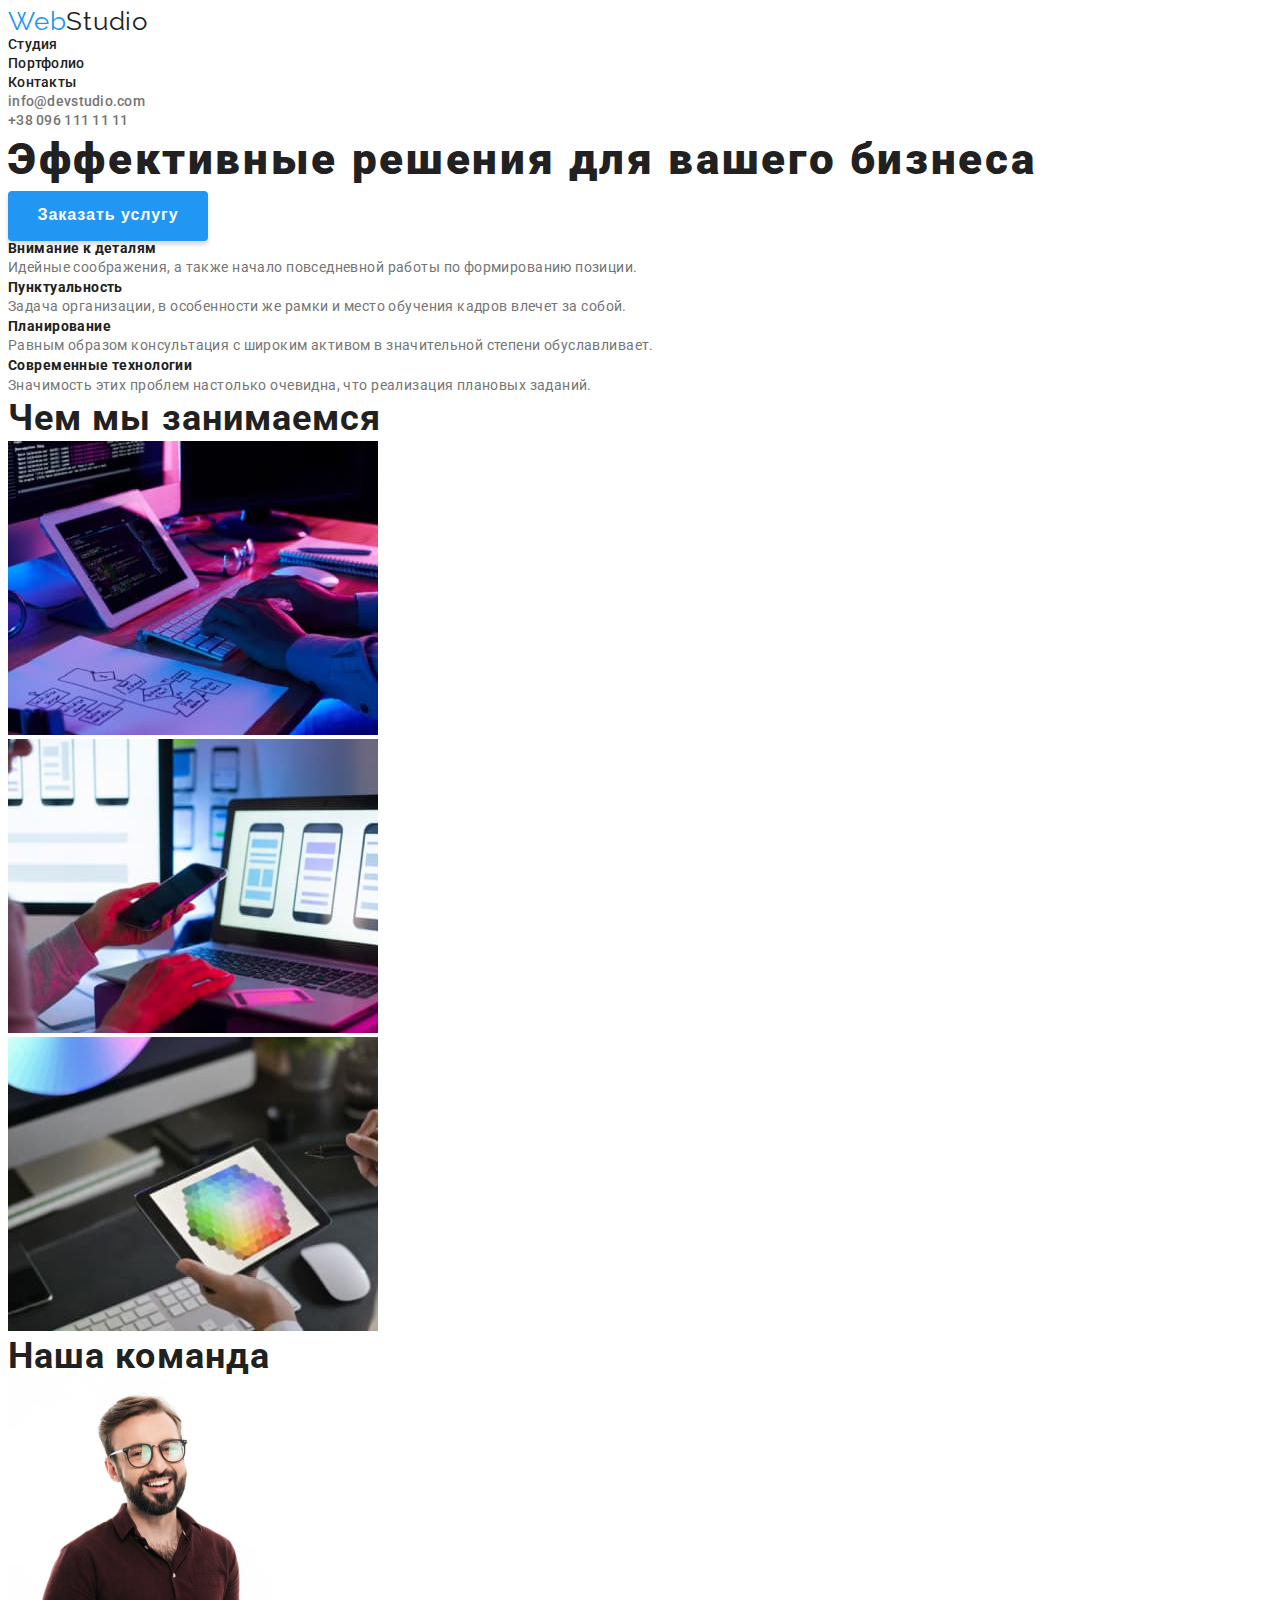
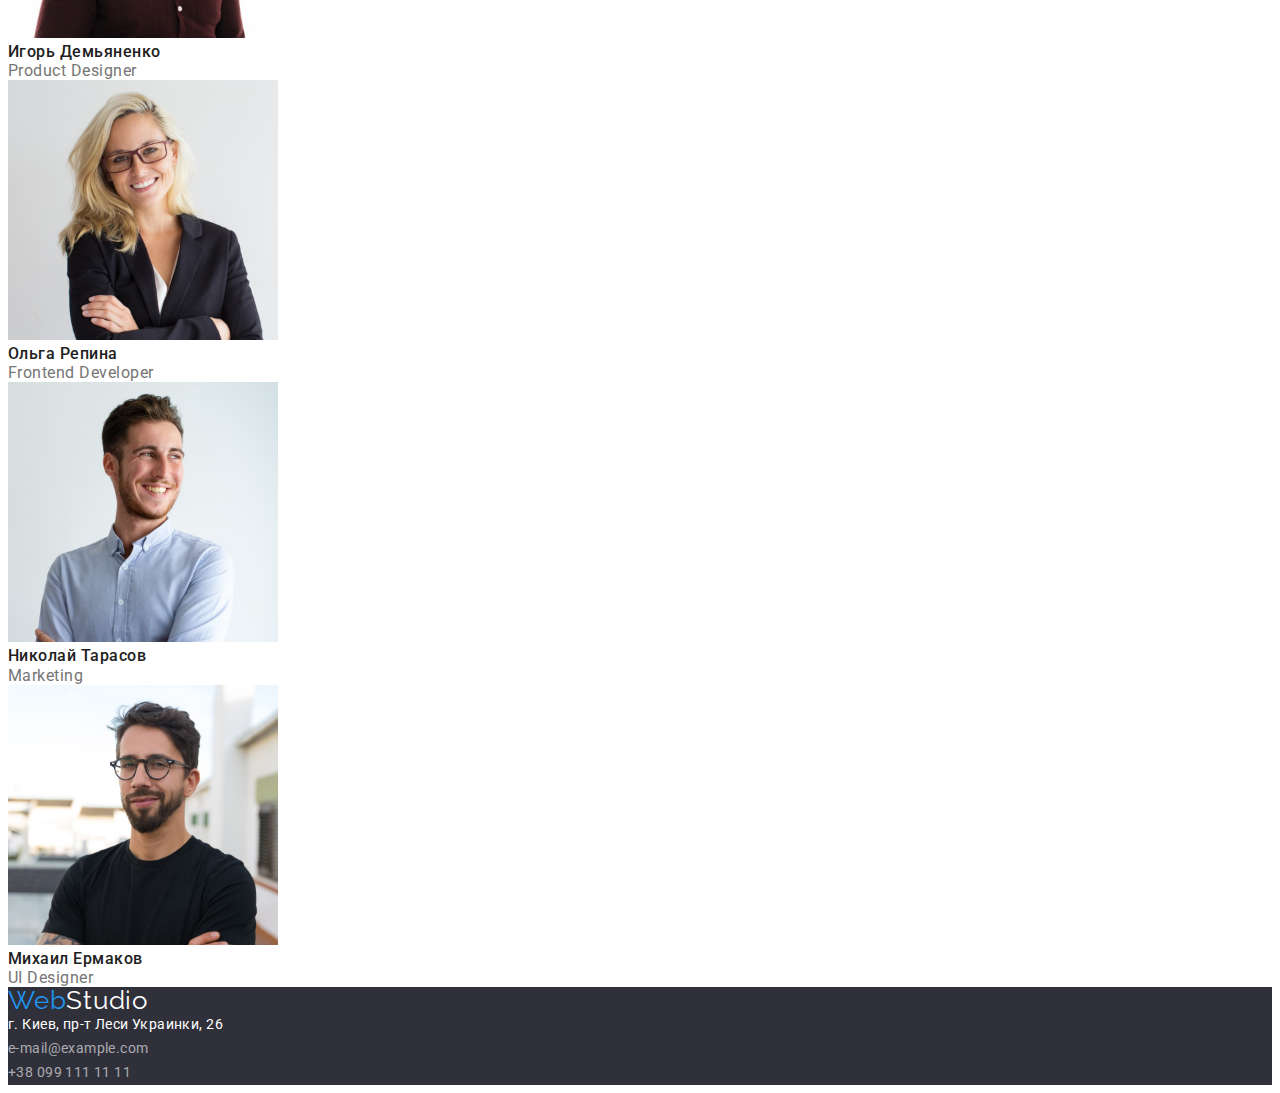
==== index.html @ 3f36c755 "Добавил файлы проекта" ====
<!DOCTYPE html>
<html lang="en">
<head>
    <meta charset="UTF-8">
    <meta http-equiv="X-UA-Compatible" content="IE=edge">
    <meta name="viewport" content="width=device-width, initial-scale=1.0">
    <title>Студия</title>
    <link rel="preconnect" href="https://fonts.googleapis.com">
    <link rel="preconnect" href="https://fonts.gstatic.com" crossorigin>
    <link href="https://fonts.googleapis.com/css2?family=Raleway:wght@700&family=Roboto:wght@400;500;700;900&display=swap"
        rel="stylesheet">
    <link rel="stylesheet" href="./css/styles.css">
</head>
<body>
    <!-- header -->
    <header class="page-header">
        <a href=""class="logo"><span>Web</span>Studio</a>
        <nav>
            <ul class="site-nav">
                <li><a href="./index.html">Студия</a></li>
                <li><a href="./portfolio.html">Портфолио</a></li>
                <li><a href="">Контакты</a></li>
            </ul>
        </nav>
        <ul class="contact">
            <li><a href="mailto:info@devstudio.com">info@devstudio.com</a></li>
            <li><a href="tel:+380961111111">+38 096 111 11 11</a></li>
        </ul>
    </header>
    <!-- main -->
    <main>
    <!-- hero -->
        <section class="hero">
            <h1 class="hero-title">Эффективные решения для вашего бизнеса</h1>
            <button type="button" class="button">Заказать услугу</button>
        </section>
        <!-- experience -->
        <section class="experience">
           <ul class="experience-list">
                <li>
                    <h2 class="experience-title">Внимание к деталям</h2>
                    <p class="experience-text">Идейные соображения, а также начало повседневной работы по формированию позиции.</p>
                </li>
                <li>
                    <h2 class="experience-title">Пунктуальность</h2>
                    <p class="experience-text">Задача организации, в особенности же рамки и место обучения кадров влечет за собой.</p>
                </li>
                <li>
                    <h2 class="experience-title">Планирование</h2>
                    <p class="experience-text">Равным образом консультация с широким активом в значительной степени обуславливает.</p>
                </li>
                <li>
                    <h2 class="experience-title">Современные технологии</h2>
                    <p class="experience-text">Значимость этих проблем настолько очевидна, что реализация плановых заданий.</p>
                </li>
            </ul>
        </section>
        <section class="activity">                
            <h2 class="activity-title">Чем мы занимаемся</h2>
            <ul class="activity-list">
                <li>
                    <img src="./images/box-1.jpg" alt="Разработчик набирает код" width="370">
                </li>
                <li>
                    <img src="./images/box-2.jpg" alt="Дизайнер выбирает внешний вид страницы" width="370">
                </li>
                <li>
                    <img src="./images/box-3.jpg" alt="Дизайнер выбирает подходящий цвет" width="370">
                </li>
            </ul>
        </section>
        <!-- our team -->
        <section class="team">
            <h2 class="team-header">Наша команда</h2>
            <ul class="team-list">
                <li>
                    <img src="./images/igor-demyanenko.jpg" alt="Член команды Игорь Демьяненко" width="270">
                    <h3 class="employee">Игорь Демьяненко</h3>
                    <p class="speciality">Product Designer</p>
                </li>
                <li>
                    <img src="./images/olga-repina.jpg" alt="Член команды Ольга Репина" width="270">
                    <h3 class="employee">Ольга Репина</h3>
                    <p class="speciality">Frontend Developer</p>
                </li>
                <li>
                    <img src="./images/nikolay-tarasov.jpg" alt="Член команды Николай Тарасов" width="270">
                    <h3 class="employee">Николай Тарасов</h3>
                    <p class="speciality">Marketing</p>
                </li>
                <li>
                    <img src="./images/mihail-ermakov.jpg" alt="Член команды Михаил Ермаков" width="270">
                    <h3 class="employee">Михаил Ермаков</h3>
                    <p class="speciality">UI Designer</p>
                </li>
            </ul>
        </section>
    </main>
    <!-- footer -->
    <footer class="page-footer">
        <a href=""class="footer-logo"><span>Web</span>Studio</a>
        <address>
            <ul class="contact-list">
                <li><a href="" class="address-item">г. Киев, пр-т Леси Украинки, 26</a></li>
                <li><a href="mailto:" class="email-item">e-mail@example.com</a></li>
                <li><a href="tel:+380991111111" class="tel-item">+38 099 111 11 11</a></li>
            </ul>
        </address>
    </footer>


    
</body>
</html>
---- css/styles.css ----
:root {
  --page-bg-color: #ffffff;
  --img-bg-color: #eeeeee;
  --footer-color: #2f303a;
  --color-of-headers: #212121;
  --text-color: #757575;
  --accent-color: #2196f3;
  --logo-color: #2196f3;
  --card-shadow: 0px 2px 1px -1px rgba(0, 0, 0, 0.2), 0px 1px 1px 0px rgba(0, 0, 0, 0.14),
    0px 1px 3px 0px rgba(0, 0, 0, 0.12);
}

body {
  font-family: 'Roboto', 'Raleway', sans-serif;
  color: var(--color-of-headers);
  background-color: var(--page-bg-color);
}

/* logo */
.logo,
.footer-logo {
  font-family: 'Raleway', sans-serif;
  font-size: 26px;
  line-height: 1.2;
  line-height: 100%;
  letter-spacing: 0.03em;
  color: var(--color-of-headers);
  text-decoration: none;
}

span {
  color: var(--logo-color);
}

/* navigation */
.site-nav,
.contact,
.experience-list,
.activity-list,
.team-list,
.contact-list,
.buttons-list,
.works-list,
.filter-list {
  list-style: none;
  margin: 0;
  padding: 0;
}

.site-nav a {
  color: var(--color-of-headers);
}

.site-nav a,
.contact a {
  font-style: Medium;
  font-weight: 500;
  font-size: 14px;
  line-height: 1.1;
  line-height: 100%;
  letter-spacing: 0.02em;
  text-decoration: none;
}

/* contact */
.contact a {
  color: var(--text-color);
}

/* hero */
.hero-title {
  font-weight: 900;
  font-size: 44px;
  line-height: 1.4;
  letter-spacing: 0.06em;
  margin: 0;
}

.button {
  font-weight: bold;
  font-size: 16px;
  line-height: 1.9;
  letter-spacing: 0.06em;
  color: #ffffff;
  width: 200px;
  height: 50px;
  left: 700px;
  top: 430px;
  background: #2196f3;
  box-shadow: 0px 4px 4px rgba(0, 0, 0, 0.15);
  border-radius: 4px;
  border: none;
  cursor: pointer;
}

/* experience */
.experience-title {
  font-weight: bold;
  font-size: 14px;
  line-height: 1.1;
  letter-spacing: 0.03em;
  color: var(--color-of-headers);
  margin: 0;
}

.experience-text {
  font-size: 14px;
  line-height: 1.7;
  letter-spacing: 0.03em;
  color: var(--text-color);
  margin: 0;
}

/* activity */
.activity-title,
.team-header {
  font-weight: bold;
  font-size: 36px;
  line-height: 1.2;
  letter-spacing: 0.03em;
  color: var(--color-of-headers);
  margin: 0;
}

/* our team */
.employee,
.speciality {
  font-size: 16px;
  line-height: 1.2;
  letter-spacing: 0.03em;
  margin: 0;
}

.employee {
  font-weight: 500;
  color: var(--color-of-headers);
}

.speciality {
  color: var(--text-color);
}

/* footer */
.page-footer {
  background-color: var(--footer-color);
}

.footer-logo {
  color: #ffffff;
}

.contact-list a {
  font-size: 14px;
  line-height: 1.7;
  letter-spacing: 0.03em;
  text-decoration: none;
}

.logo:hover,
.logo:focus,
.logo:active,
.footer-logo:focus,
.footer-logo:hover,
.footer-logo:active,
.site-nav a:hover,
.site-nav a:focus,
.site-nav a:active,
.contact a:hover,
.contact a:focus,
.contact :active,
.contact-list a:hover,
.contact-list a:focus,
.contact-list:active {
  color: var(--accent-color);
}

.address-item {
  color: #ffffff;
}

.address-item,
.email-item,
.tel-item {
  font-style: initial;
}

.email-item,
.tel-item {
  color: rgba(255, 255, 255, 0.6);
}

.completed-work {
  visibility: hidden;
  margin: 0;
}

.works-title {
  font-weight: bold;
  font-size: 18px;
  line-height: 2;
  letter-spacing: 0.06em;
  margin: 0;
  color: var(--color-of-headers);
}

.text {
  font-size: 16px;
  line-height: 1.9;
  letter-spacing: 0.03em;
  margin: 0;
  color: var(--text-color);
}

.filter {
  font-weight: 500;
  font-size: 16px;
  line-height: 1.6;
  letter-spacing: 0.03em;
  color: var(--color-of-headers);
  background: #f5f4fa;
  border: none;
  width: 130px;
  height: 38px;
  left: 865px;
  top: 174px;
  border-radius: 4px;
  margin-bottom: 10px;
  box-shadow: none;
  cursor: pointer;
}

.filter:hover,
.filter:focus,
.filter:active {
  color: #ffffff;
  background-color: var(--accent-color);
}
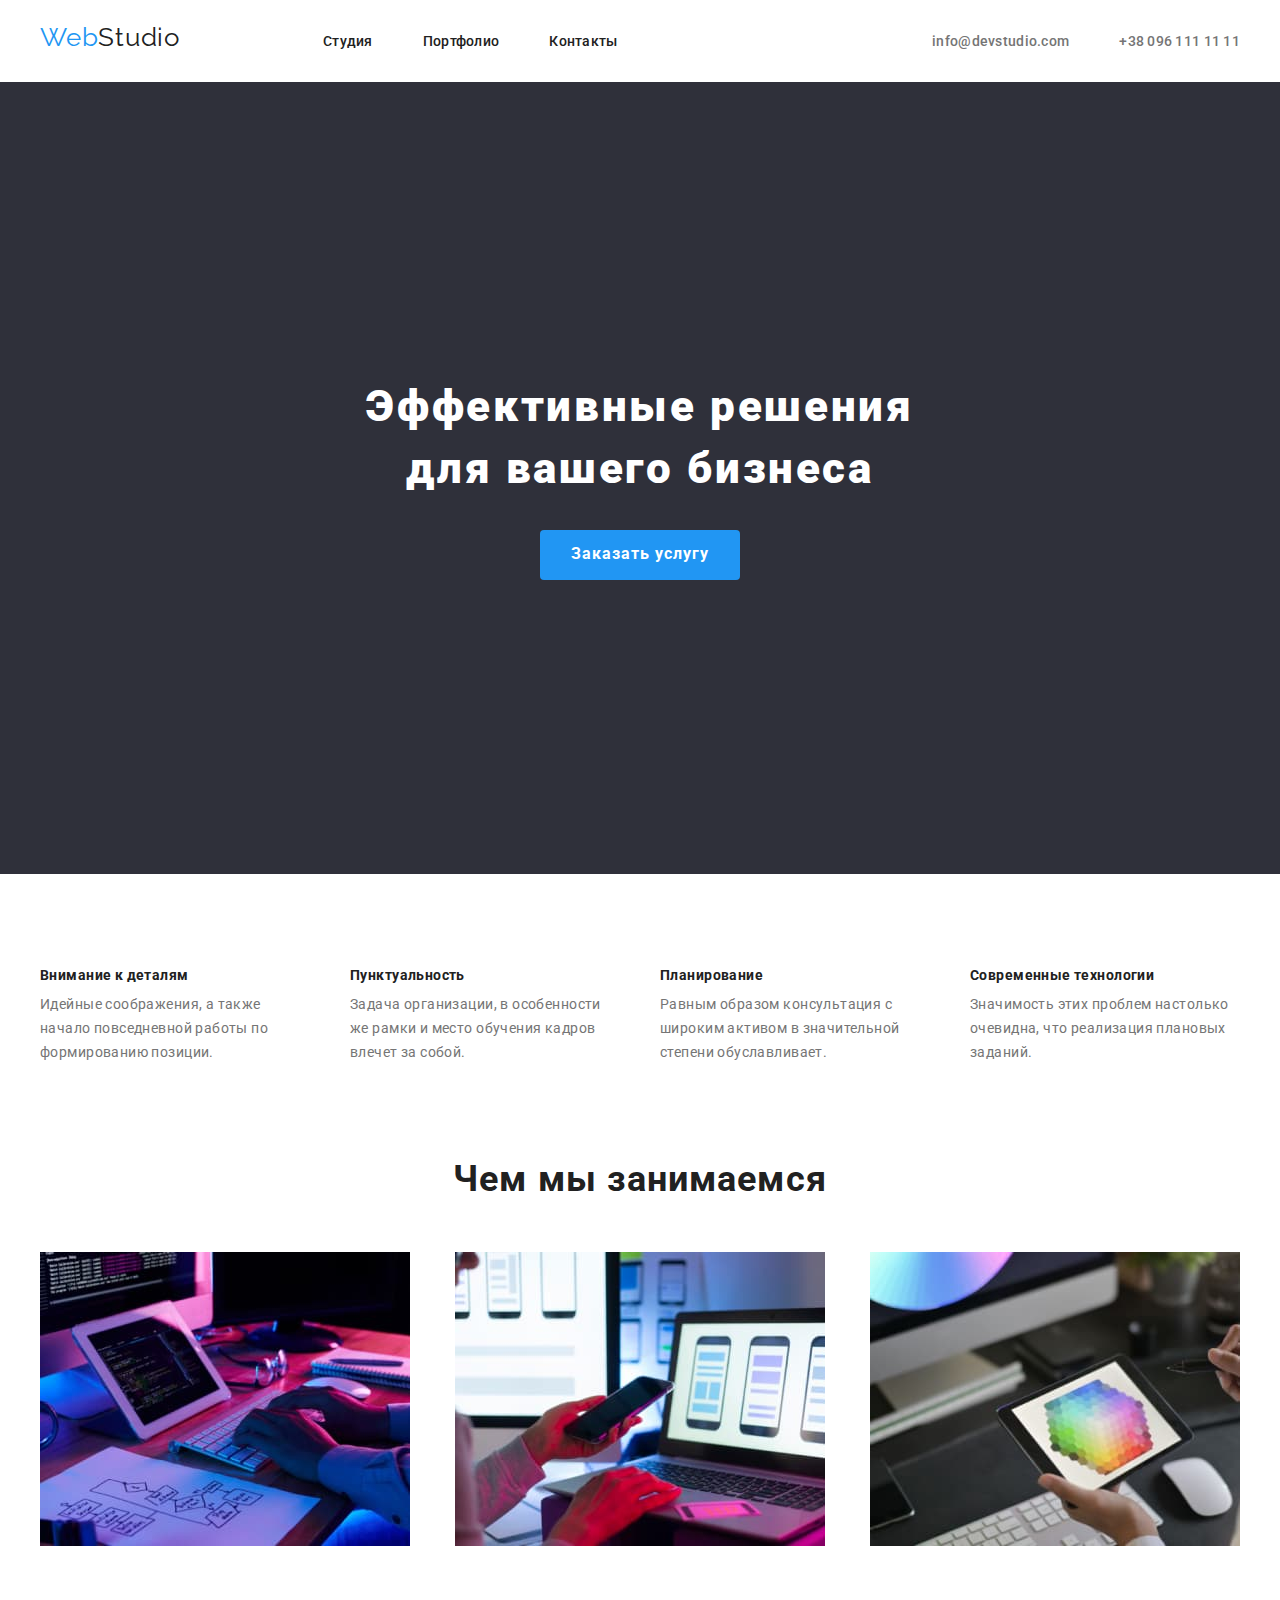
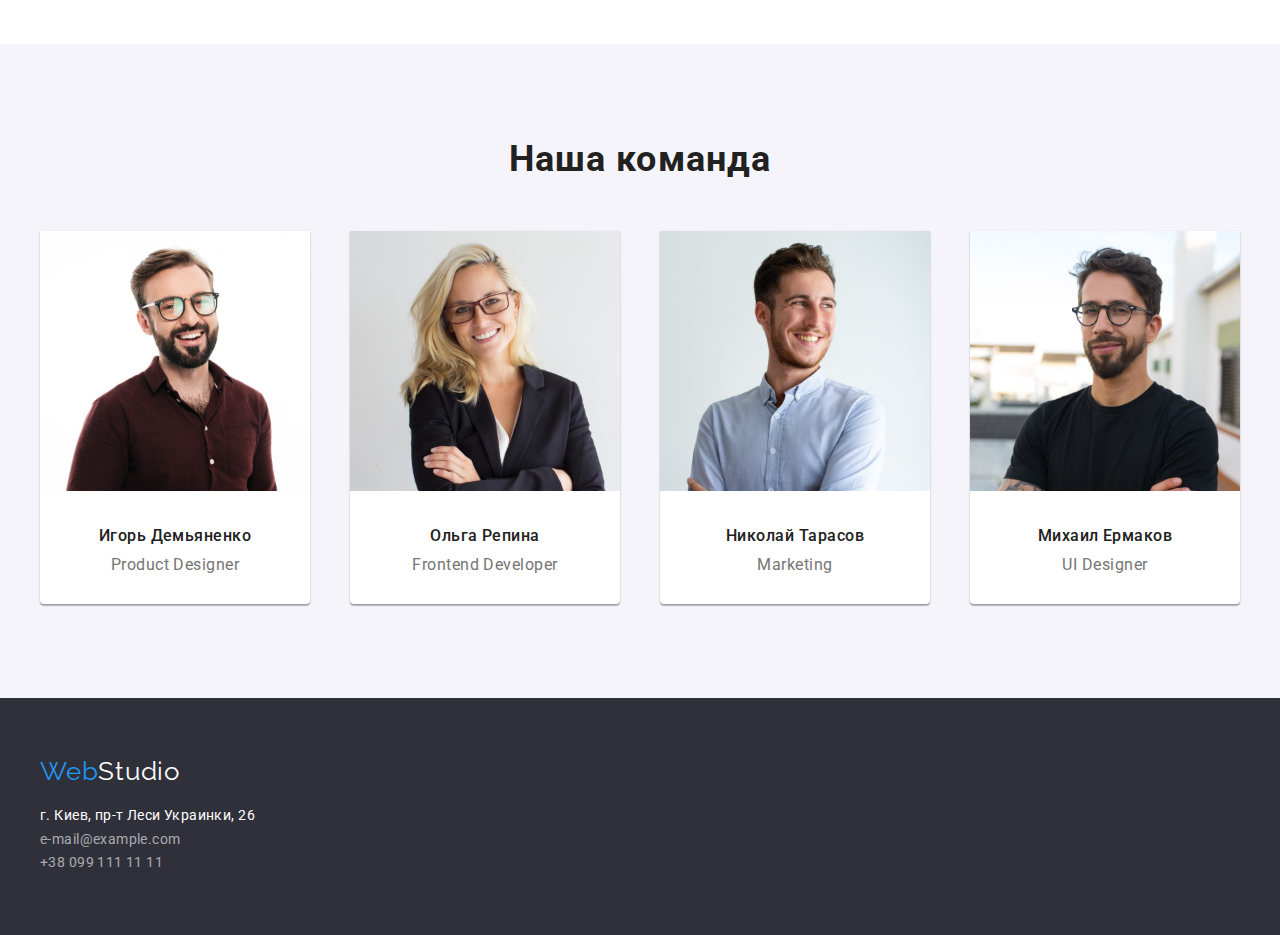
==== commit 3eb870fc: "Позиционирование в index.html" ====
--- a/index.html
+++ b/index.html
@@ -5,107 +5,149 @@
     <meta http-equiv="X-UA-Compatible" content="IE=edge">
     <meta name="viewport" content="width=device-width, initial-scale=1.0">
     <title>Студия</title>
+    <link rel="stylesheet" href="./modern-normalize.css/modern-normalize.css">
     <link rel="preconnect" href="https://fonts.googleapis.com">
     <link rel="preconnect" href="https://fonts.gstatic.com" crossorigin>
     <link href="https://fonts.googleapis.com/css2?family=Raleway:wght@700&family=Roboto:wght@400;500;700;900&display=swap"
         rel="stylesheet">
     <link rel="stylesheet" href="./css/styles.css">
+    
 </head>
 <body>
     <!-- header -->
     <header class="page-header">
-        <a href=""class="logo"><span>Web</span>Studio</a>
-        <nav>
-            <ul class="site-nav">
-                <li><a href="./index.html">Студия</a></li>
-                <li><a href="./portfolio.html">Портфолио</a></li>
-                <li><a href="">Контакты</a></li>
-            </ul>
-        </nav>
-        <ul class="contact">
-            <li><a href="mailto:info@devstudio.com">info@devstudio.com</a></li>
-            <li><a href="tel:+380961111111">+38 096 111 11 11</a></li>
-        </ul>
+        <div class="container">    
+            <a href=""class="logo"><span>Web</span>Studio</a>
+            <div class="container-nav">    
+                <nav>
+                    <ul class="site-nav">
+                        <li><a href="./index.html">Студия</a></li>
+                        <li><a href="./portfolio.html">Портфолио</a></li>
+                        <li><a href="">Контакты</a></li>
+                    </ul>
+                </nav>
+            </div>
+            <div class="container-contact">    
+                <ul class="contact">
+                    <li><a href="mailto:info@devstudio.com">info@devstudio.com</a></li>
+                    <li><a href="tel:+380961111111">+38 096 111 11 11</a></li>
+                </ul>
+            </div>
+        </div>
     </header>
     <!-- main -->
     <main>
     <!-- hero -->
         <section class="hero">
-            <h1 class="hero-title">Эффективные решения для вашего бизнеса</h1>
+            <h1 class="hero-title">Эффективные решения <br> для вашего бизнеса</h1>
             <button type="button" class="button">Заказать услугу</button>
         </section>
         <!-- experience -->
         <section class="experience">
-           <ul class="experience-list">
-                <li>
-                    <h2 class="experience-title">Внимание к деталям</h2>
-                    <p class="experience-text">Идейные соображения, а также начало повседневной работы по формированию позиции.</p>
-                </li>
-                <li>
-                    <h2 class="experience-title">Пунктуальность</h2>
-                    <p class="experience-text">Задача организации, в особенности же рамки и место обучения кадров влечет за собой.</p>
-                </li>
-                <li>
-                    <h2 class="experience-title">Планирование</h2>
-                    <p class="experience-text">Равным образом консультация с широким активом в значительной степени обуславливает.</p>
-                </li>
-                <li>
-                    <h2 class="experience-title">Современные технологии</h2>
-                    <p class="experience-text">Значимость этих проблем настолько очевидна, что реализация плановых заданий.</p>
-                </li>
-            </ul>
+            <div class="container">    
+                <ul class="experience-list">
+                    <div class="experience-item">    
+                        <li>
+                            <h2 class="experience-title">Внимание к деталям</h2>
+                            <p class="experience-text">Идейные соображения, а также начало повседневной работы по формированию позиции.</p>
+                        </li>
+                    </div>
+                    <div class="experience-item">
+                        <li>
+                            <h2 class="experience-title">Пунктуальность</h2>
+                            <p class="experience-text">Задача организации, в особенности же рамки и место обучения кадров влечет за собой.</p>
+                        </li>
+                    </div>
+                    <div class="experience-item">
+                        <li>
+                            <h2 class="experience-title">Планирование</h2>
+                            <p class="experience-text">Равным образом консультация с широким активом в значительной степени обуславливает.</p>
+                        </li>
+                    </div>
+                    <div class="experience-item">
+                        <li>
+                            <h2 class="experience-title">Современные технологии</h2>
+                            <p class="experience-text">Значимость этих проблем настолько очевидна, что реализация плановых заданий.</p>
+                        </li>
+                    </div>
+                </ul>
+            </div>
         </section>
         <section class="activity">                
             <h2 class="activity-title">Чем мы занимаемся</h2>
-            <ul class="activity-list">
-                <li>
-                    <img src="./images/box-1.jpg" alt="Разработчик набирает код" width="370">
-                </li>
-                <li>
-                    <img src="./images/box-2.jpg" alt="Дизайнер выбирает внешний вид страницы" width="370">
-                </li>
-                <li>
-                    <img src="./images/box-3.jpg" alt="Дизайнер выбирает подходящий цвет" width="370">
-                </li>
-            </ul>
+            <div class="container">    
+                <ul class="activity-list">
+                    <div class="activity-item">
+                        <li>
+                            <img src="./images/box-1.jpg" alt="Разработчик набирает код" width="370">
+                        </li>
+                    </div>
+                    
+                    <div class="activity-item">
+                        <li>
+                            <img src="./images/box-2.jpg" alt="Дизайнер выбирает внешний вид страницы" width="370">
+                        </li>
+                    </div>
+                    
+                    <div class="activity-item">
+                        <li>
+                            <img src="./images/box-3.jpg" alt="Дизайнер выбирает подходящий цвет" width="370">
+                        </li>
+                    </div>
+                </ul>
+            </div>
         </section>
         <!-- our team -->
         <section class="team">
             <h2 class="team-header">Наша команда</h2>
-            <ul class="team-list">
-                <li>
-                    <img src="./images/igor-demyanenko.jpg" alt="Член команды Игорь Демьяненко" width="270">
-                    <h3 class="employee">Игорь Демьяненко</h3>
-                    <p class="speciality">Product Designer</p>
-                </li>
-                <li>
-                    <img src="./images/olga-repina.jpg" alt="Член команды Ольга Репина" width="270">
-                    <h3 class="employee">Ольга Репина</h3>
-                    <p class="speciality">Frontend Developer</p>
-                </li>
-                <li>
-                    <img src="./images/nikolay-tarasov.jpg" alt="Член команды Николай Тарасов" width="270">
-                    <h3 class="employee">Николай Тарасов</h3>
-                    <p class="speciality">Marketing</p>
-                </li>
-                <li>
-                    <img src="./images/mihail-ermakov.jpg" alt="Член команды Михаил Ермаков" width="270">
-                    <h3 class="employee">Михаил Ермаков</h3>
-                    <p class="speciality">UI Designer</p>
-                </li>
-            </ul>
+            <div class="container">    
+                <ul class="team-list">
+                    <div class="team-item">    
+                        <li>
+                            <img src="./images/igor-demyanenko.jpg" alt="Член команды Игорь Демьяненко" width="270">
+                            <h3 class="employee">Игорь Демьяненко</h3>
+                            <p class="speciality">Product Designer</p>
+                        </li>
+                    </div>
+                    <div class="team-item">    
+                        <li>
+                            <img src="./images/olga-repina.jpg" alt="Член команды Ольга Репина" width="270">
+                            <h3 class="employee">Ольга Репина</h3>
+                            <p class="speciality">Frontend Developer</p>
+                        </li>
+                    </div>
+                    <div class="team-item">    
+                        <li>
+                            <img src="./images/nikolay-tarasov.jpg" alt="Член команды Николай Тарасов" width="270">
+                            <h3 class="employee">Николай Тарасов</h3>
+                            <p class="speciality">Marketing</p>
+                        </li>
+                    </div>
+                    <div class="team-item">    
+                        <li>
+                            <img src="./images/mihail-ermakov.jpg" alt="Член команды Михаил Ермаков" width="270">
+                            <h3 class="employee">Михаил Ермаков</h3>
+                            <p class="speciality">UI Designer</p>
+                        </li>
+                    </div>    
+                </ul>
+            </div>
         </section>
     </main>
     <!-- footer -->
     <footer class="page-footer">
-        <a href=""class="footer-logo"><span>Web</span>Studio</a>
-        <address>
-            <ul class="contact-list">
-                <li><a href="" class="address-item">г. Киев, пр-т Леси Украинки, 26</a></li>
-                <li><a href="mailto:" class="email-item">e-mail@example.com</a></li>
-                <li><a href="tel:+380991111111" class="tel-item">+38 099 111 11 11</a></li>
-            </ul>
-        </address>
+        <div class="container"> 
+            <div class="container-footer">  
+                <a href=""class="footer-logo"><span>Web</span>Studio</a>
+                <address>
+                    <ul class="contact-list">
+                        <li><a href="" class="address-item">г. Киев, пр-т Леси Украинки, 26</a></li>
+                        <li><a href="mailto:" class="email-item">e-mail@example.com</a></li>
+                        <li><a href="tel:+380991111111" class="tel-item">+38 099 111 11 11</a></li>
+                    </ul>
+                </address>
+            </div>
+        </div>
     </footer>
 
 
--- a/css/styles.css
+++ b/css/styles.css
@@ -1,6 +1,7 @@
 :root {
   --page-bg-color: #ffffff;
   --img-bg-color: #eeeeee;
+  --bg-hero-color: #2f303a;
   --footer-color: #2f303a;
   --color-of-headers: #212121;
   --text-color: #757575;
@@ -16,7 +17,49 @@
   background-color: var(--page-bg-color);
 }
 
+h1,
+h2,
+h3,
+h4,
+h5,
+h6,
+p,
+ul {
+  margin: 0;
+  padding: 0;
+  list-style: none;
+}
+
+/* header */
+.container {
+  display: flex;
+  width: 1200px;
+  margin-left: auto;
+  margin-right: auto;
+}
+
+.container-nav {
+  display: flex;
+  flex-direction: row;
+  margin-left: 93px;
+  margin-top: 32px;
+  margin-bottom: 32px;
+}
+
+.container-contact {
+  display: flex;
+  flex-direction: row;
+  margin-left: auto;
+  margin-top: 32px;
+  margin-bottom: 32px;
+}
+
 /* logo */
+.logo {
+  margin-top: 24px;
+  margin-bottom: 25px;
+}
+
 .logo,
 .footer-logo {
   font-family: 'Raleway', sans-serif;
@@ -34,17 +77,9 @@
 
 /* navigation */
 .site-nav,
-.contact,
-.experience-list,
-.activity-list,
-.team-list,
-.contact-list,
-.buttons-list,
-.works-list,
-.filter-list {
-  list-style: none;
-  margin: 0;
-  padding: 0;
+.contact {
+  display: flex;
+  flex-direction: row;
 }
 
 .site-nav a {
@@ -53,13 +88,13 @@
 
 .site-nav a,
 .contact a {
-  font-style: Medium;
   font-weight: 500;
   font-size: 14px;
   line-height: 1.1;
   line-height: 100%;
   letter-spacing: 0.02em;
   text-decoration: none;
+  margin-left: 50px;
 }
 
 /* contact */
@@ -68,15 +103,28 @@
 }
 
 /* hero */
+.hero {
+  padding-top: 94px;
+  padding-bottom: 94px;
+  background-color: var(--bg-hero-color);
+}
+
 .hero-title {
   font-weight: 900;
   font-size: 44px;
   line-height: 1.4;
   letter-spacing: 0.06em;
-  margin: 0;
+  text-align: center;
+  color: #ffffff;
+  margin-top: 200px;
 }
 
 .button {
+  display: block;
+  margin-top: 30px;
+  margin-left: auto;
+  margin-right: auto;
+  margin-bottom: 200px;
   font-weight: bold;
   font-size: 16px;
   line-height: 1.9;
@@ -84,23 +132,36 @@
   color: #ffffff;
   width: 200px;
   height: 50px;
-  left: 700px;
-  top: 430px;
   background: #2196f3;
-  box-shadow: 0px 4px 4px rgba(0, 0, 0, 0.15);
   border-radius: 4px;
   border: none;
   cursor: pointer;
 }
 
 /* experience */
+.experience {
+  padding-top: 94px;
+  padding-bottom: 94px;
+}
+
+.experience-list {
+  display: flex;
+  flex-direction: row;
+  width: inherit;
+  justify-content: space-between;
+  /* flex-wrap: wrap; */
+  /* flex-basis: calc(100% / 4); */
+}
+.experience-item {
+  width: 270px;
+}
 .experience-title {
   font-weight: bold;
   font-size: 14px;
   line-height: 1.1;
   letter-spacing: 0.03em;
   color: var(--color-of-headers);
-  margin: 0;
+  margin-bottom: 10px;
 }
 
 .experience-text {
@@ -108,10 +169,24 @@
   line-height: 1.7;
   letter-spacing: 0.03em;
   color: var(--text-color);
-  margin: 0;
 }
 
 /* activity */
+.activity {
+  padding-bottom: 94px;
+}
+
+.activity-list {
+  display: flex;
+  flex-direction: row;
+  width: inherit;
+  justify-content: space-between;
+}
+
+.activity-title {
+  margin-bottom: 50px;
+}
+
 .activity-title,
 .team-header {
   font-weight: bold;
@@ -119,24 +194,51 @@
   line-height: 1.2;
   letter-spacing: 0.03em;
   color: var(--color-of-headers);
-  margin: 0;
+  text-align: center;
 }
 
 /* our team */
+.team {
+  padding-top: 94px;
+  padding-bottom: 94px;
+  background: #f5f4fa;
+}
+
+.team-header {
+  margin-bottom: 50px;
+}
+
+.team-list {
+  display: flex;
+  flex-direction: row;
+  width: inherit;
+  justify-content: space-between;
+}
+
+.team-item {
+  background: #ffffff;
+  box-shadow: 0px 1px 3px rgba(0, 0, 0, 0.12), 0px 1px 1px rgba(0, 0, 0, 0.14),
+    0px 2px 1px rgba(0, 0, 0, 0.2);
+  border-radius: 0px 0px 4px 4px;
+}
+
 .employee,
 .speciality {
   font-size: 16px;
   line-height: 1.2;
   letter-spacing: 0.03em;
-  margin: 0;
+  text-align: center;
 }
 
 .employee {
   font-weight: 500;
+  margin-top: 30px;
+  margin-bottom: 10px;
   color: var(--color-of-headers);
 }
 
 .speciality {
+  margin-bottom: 30px;
   color: var(--text-color);
 }
 
@@ -145,8 +247,19 @@
   background-color: var(--footer-color);
 }
 
+.container-footer {
+  display: block;
+}
+
 .footer-logo {
-  color: #ffffff;
+  display: block;
+  margin-top: 60px;
+  color: #ffffff;
+}
+
+.contact-list {
+  margin-top: 20px;
+  margin-bottom: 60px;
 }
 
 .contact-list a {
@@ -191,7 +304,6 @@
 
 .completed-work {
   visibility: hidden;
-  margin: 0;
 }
 
 .works-title {
@@ -199,7 +311,6 @@
   font-size: 18px;
   line-height: 2;
   letter-spacing: 0.06em;
-  margin: 0;
   color: var(--color-of-headers);
 }
 
@@ -207,7 +318,6 @@
   font-size: 16px;
   line-height: 1.9;
   letter-spacing: 0.03em;
-  margin: 0;
   color: var(--text-color);
 }
 
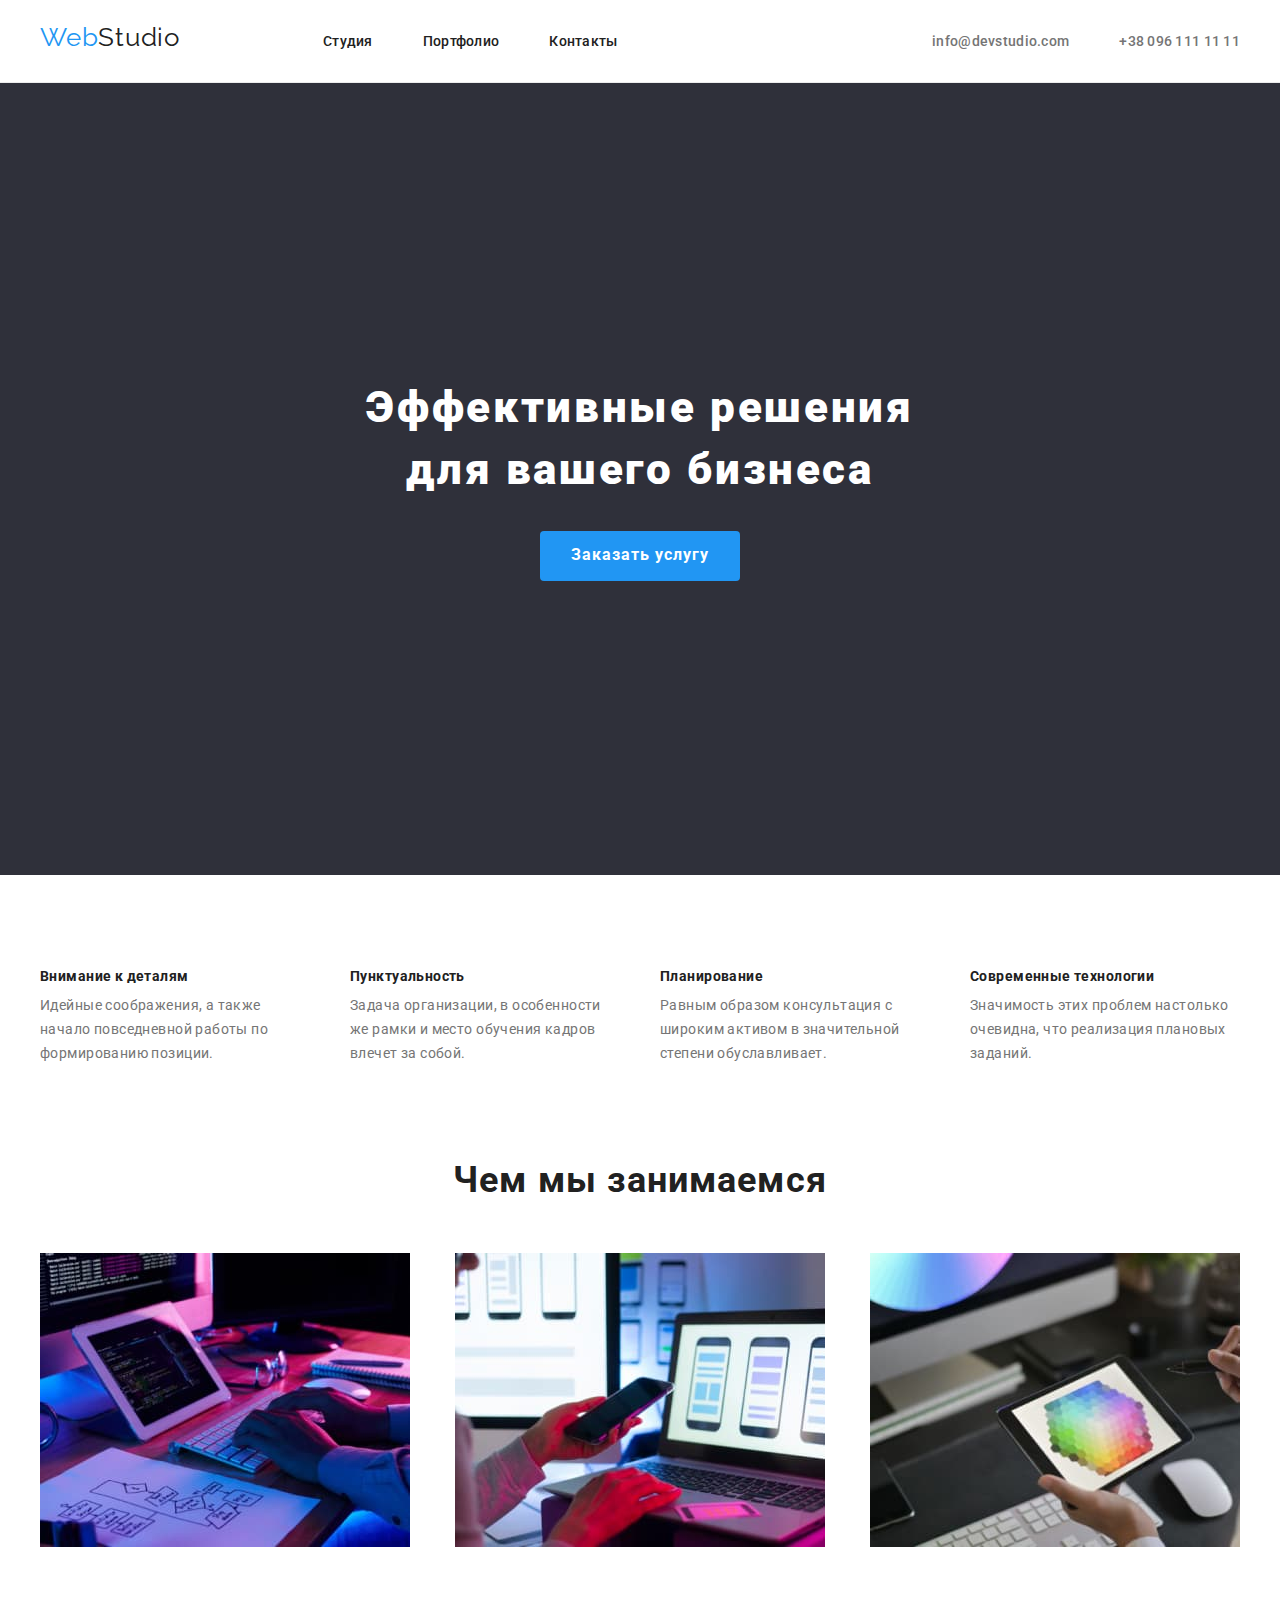
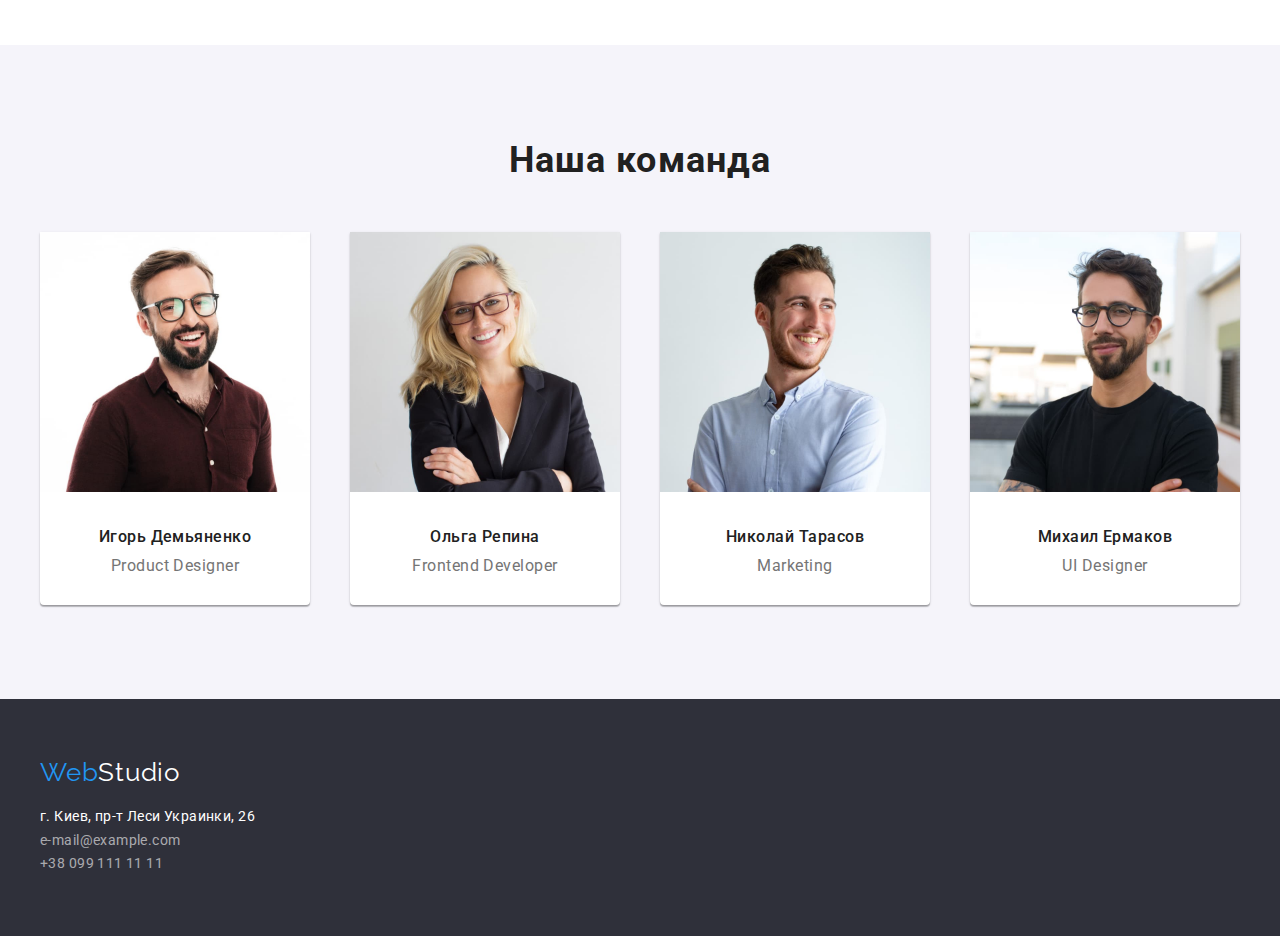
==== commit 51109a1d: "Оформление карточек" ====
--- a/index.html
+++ b/index.html
@@ -19,14 +19,13 @@
         <div class="container">    
             <a href=""class="logo"><span>Web</span>Studio</a>
             <div class="container-nav">    
-                <nav>
-                    <ul class="site-nav">
-                        <li><a href="./index.html">Студия</a></li>
-                        <li><a href="./portfolio.html">Портфолио</a></li>
-                        <li><a href="">Контакты</a></li>
-                    </ul>
-                </nav>
+                <ul class="site-nav">
+                    <li><a href="./index.html">Студия</a></li>
+                    <li><a href="./portfolio.html">Портфолио</a></li>
+                    <li><a href="">Контакты</a></li>
+                </ul>   
             </div>
+            
             <div class="container-contact">    
                 <ul class="contact">
                     <li><a href="mailto:info@devstudio.com">info@devstudio.com</a></li>
--- a/css/styles.css
+++ b/css/styles.css
@@ -31,6 +31,10 @@
 }
 
 /* header */
+.page-header {
+  border-bottom: 1px solid #ececec;
+}
+
 .container {
   display: flex;
   width: 1200px;
@@ -302,11 +306,76 @@
   color: rgba(255, 255, 255, 0.6);
 }
 
+/* portfolio */
+.partners {
+  width: 1200px;
+  margin-left: auto;
+  margin-right: auto;
+  padding-top: 94px;
+  padding-bottom: 94px;
+}
 .completed-work {
   visibility: hidden;
 }
 
-.works-title {
+.filter-list {
+  display: flex;
+  justify-content: space-between;
+  margin-left: auto;
+  margin-right: auto;
+  width: 611px;
+}
+
+.filter {
+  font-weight: 500;
+  font-size: 16px;
+  line-height: 1.6;
+  letter-spacing: 0.03em;
+  color: var(--color-of-headers);
+  background: #f5f4fa;
+  border: none;
+  padding: 6px 22px 6px 22px;
+  border-radius: 4px;
+  margin-bottom: 50px;
+  box-shadow: none;
+  cursor: pointer;
+}
+
+.filter:hover,
+.filter:focus,
+.filter:active {
+  color: #ffffff;
+  background-color: var(--accent-color);
+}
+
+.card-box {
+  width: 1200px;
+  margin-left: auto;
+  margin-right: auto;
+  padding-left: 15px;
+  padding-right: 15px;
+  border: 1px solid tomato;
+}
+
+.card-list {
+  display: flex;
+  flex-wrap: wrap;
+  margin-left: -30px;
+  margin-bottom: -30px;
+  border: 1px solid tomato;
+}
+
+.card-list > .card-item {
+  flex-basis: calc(100% / 3 - 30px);
+  background: #ffffff;
+  border: 1px solid #eeeeee;
+  box-sizing: border-box;
+  margin-left: 30px;
+  margin-bottom: 30px;
+  border: 1px solid tomato;
+}
+
+.card-title {
   font-weight: bold;
   font-size: 18px;
   line-height: 2;
@@ -321,27 +390,6 @@
   color: var(--text-color);
 }
 
-.filter {
-  font-weight: 500;
-  font-size: 16px;
-  line-height: 1.6;
-  letter-spacing: 0.03em;
-  color: var(--color-of-headers);
-  background: #f5f4fa;
-  border: none;
-  width: 130px;
-  height: 38px;
-  left: 865px;
-  top: 174px;
-  border-radius: 4px;
-  margin-bottom: 10px;
-  box-shadow: none;
-  cursor: pointer;
-}
-
-.filter:hover,
-.filter:focus,
-.filter:active {
-  color: #ffffff;
-  background-color: var(--accent-color);
-}
+.card-text {
+  padding: 20px 24px 20px 24px;
+}
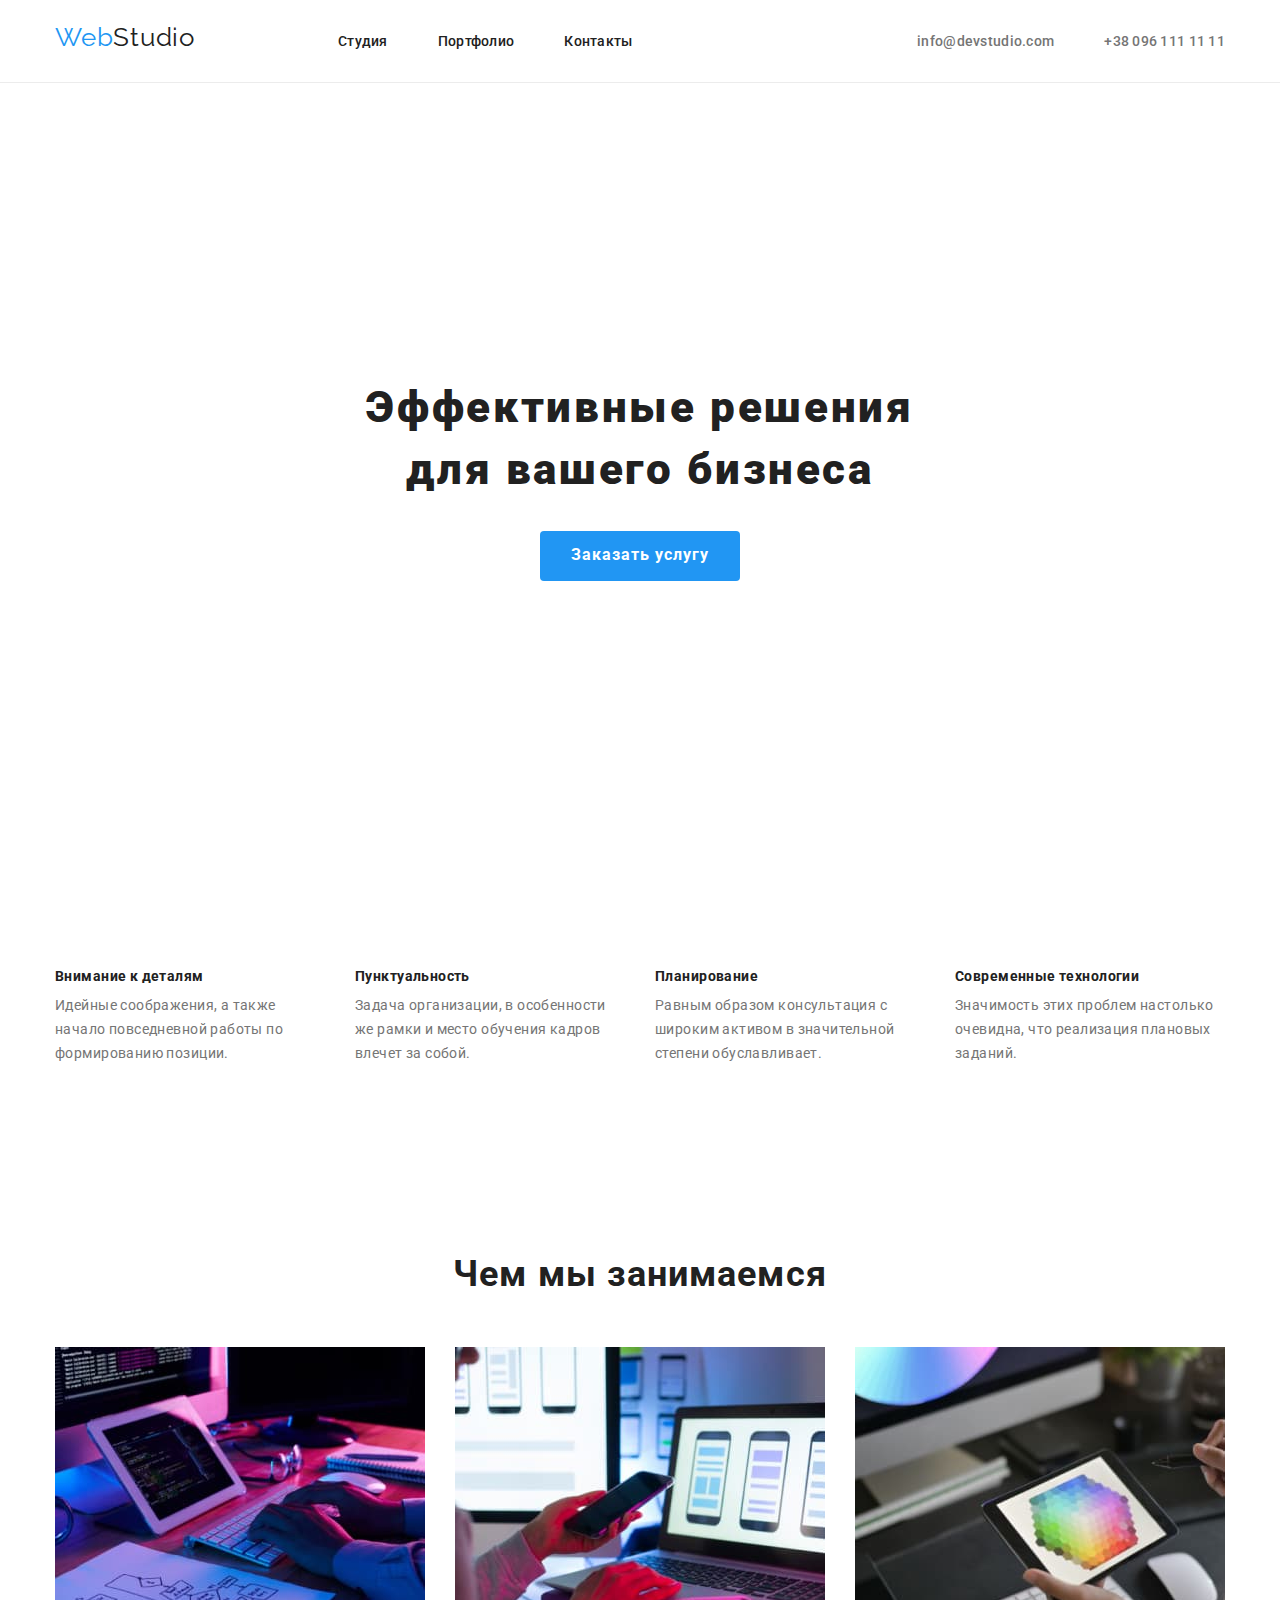
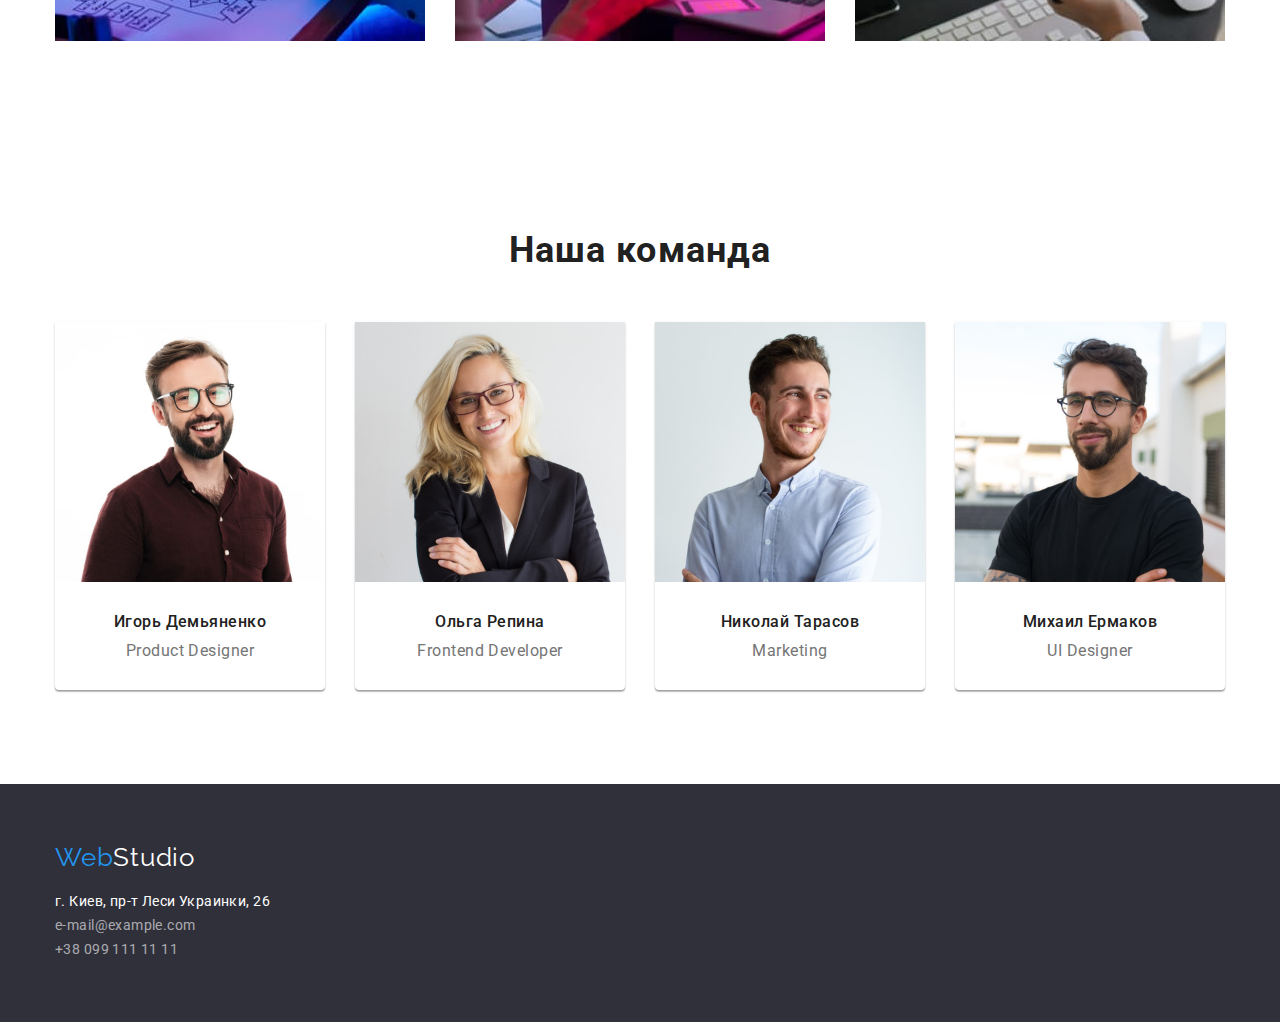
==== commit 8579c85d: "Выполнил дз3" ====
--- a/index.html
+++ b/index.html
@@ -16,33 +16,36 @@
 <body>
     <!-- header -->
     <header class="page-header">
-        <div class="container">    
-            <a href=""class="logo"><span>Web</span>Studio</a>
-            <div class="container-nav">    
-                <ul class="site-nav">
-                    <li><a href="./index.html">Студия</a></li>
-                    <li><a href="./portfolio.html">Портфолио</a></li>
-                    <li><a href="">Контакты</a></li>
-                </ul>   
-            </div>
+        <div class="container"> 
+            <div class="container-hedear">
+                <a href="" class="logo"><span>Web</span>Studio</a>
+                <div class="container-nav">
+                    <ul class="site-nav">
+                        <li><a href="./index.html">Студия</a></li>
+                        <li><a href="./portfolio.html">Портфолио</a></li>
+                        <li><a href="">Контакты</a></li>
+                    </ul>
+                </div>
+                
+                <div class="container-contact">
+                    <ul class="contact">
+                        <li><a href="mailto:info@devstudio.com">info@devstudio.com</a></li>
+                        <li><a href="tel:+380961111111">+38 096 111 11 11</a></li>
+                    </ul>
+                </div>
+            </div>   
             
-            <div class="container-contact">    
-                <ul class="contact">
-                    <li><a href="mailto:info@devstudio.com">info@devstudio.com</a></li>
-                    <li><a href="tel:+380961111111">+38 096 111 11 11</a></li>
-                </ul>
-            </div>
         </div>
     </header>
     <!-- main -->
     <main>
     <!-- hero -->
-        <section class="hero">
+        <section class="section">
             <h1 class="hero-title">Эффективные решения <br> для вашего бизнеса</h1>
             <button type="button" class="button">Заказать услугу</button>
         </section>
         <!-- experience -->
-        <section class="experience">
+        <section class="section">
             <div class="container">    
                 <ul class="experience-list">
                     <div class="experience-item">    
@@ -72,7 +75,7 @@
                 </ul>
             </div>
         </section>
-        <section class="activity">                
+        <section class="section">                
             <h2 class="activity-title">Чем мы занимаемся</h2>
             <div class="container">    
                 <ul class="activity-list">
@@ -97,7 +100,7 @@
             </div>
         </section>
         <!-- our team -->
-        <section class="team">
+        <section class="section">
             <h2 class="team-header">Наша команда</h2>
             <div class="container">    
                 <ul class="team-list">
--- a/css/styles.css
+++ b/css/styles.css
@@ -30,16 +30,25 @@
   list-style: none;
 }
 
+img {
+  display: block;
+}
+
 /* header */
 .page-header {
   border-bottom: 1px solid #ececec;
 }
 
+.container-hedear {
+  display: flex;
+}
+
 .container {
-  display: flex;
   width: 1200px;
   margin-left: auto;
   margin-right: auto;
+  padding-left: 15px;
+  padding-right: 15px;
 }
 
 .container-nav {
@@ -107,10 +116,9 @@
 }
 
 /* hero */
-.hero {
+.section {
   padding-top: 94px;
   padding-bottom: 94px;
-  background-color: var(--bg-hero-color);
 }
 
 .hero-title {
@@ -119,7 +127,6 @@
   line-height: 1.4;
   letter-spacing: 0.06em;
   text-align: center;
-  color: #ffffff;
   margin-top: 200px;
 }
 
@@ -143,15 +150,9 @@
 }
 
 /* experience */
-.experience {
-  padding-top: 94px;
-  padding-bottom: 94px;
-}
-
 .experience-list {
   display: flex;
   flex-direction: row;
-  width: inherit;
   justify-content: space-between;
   /* flex-wrap: wrap; */
   /* flex-basis: calc(100% / 4); */
@@ -176,14 +177,9 @@
 }
 
 /* activity */
-.activity {
-  padding-bottom: 94px;
-}
-
 .activity-list {
   display: flex;
   flex-direction: row;
-  width: inherit;
   justify-content: space-between;
 }
 
@@ -202,12 +198,6 @@
 }
 
 /* our team */
-.team {
-  padding-top: 94px;
-  padding-bottom: 94px;
-  background: #f5f4fa;
-}
-
 .team-header {
   margin-bottom: 50px;
 }
@@ -215,7 +205,6 @@
 .team-list {
   display: flex;
   flex-direction: row;
-  width: inherit;
   justify-content: space-between;
 }
 
@@ -253,17 +242,17 @@
 
 .container-footer {
   display: block;
+  padding-top: 60px;
+  padding-bottom: 60px;
 }
 
 .footer-logo {
   display: block;
-  margin-top: 60px;
   color: #ffffff;
 }
 
 .contact-list {
   margin-top: 20px;
-  margin-bottom: 60px;
 }
 
 .contact-list a {
@@ -307,13 +296,6 @@
 }
 
 /* portfolio */
-.partners {
-  width: 1200px;
-  margin-left: auto;
-  margin-right: auto;
-  padding-top: 94px;
-  padding-bottom: 94px;
-}
 .completed-work {
   visibility: hidden;
 }
@@ -348,31 +330,18 @@
   background-color: var(--accent-color);
 }
 
-.card-box {
-  width: 1200px;
-  margin-left: auto;
-  margin-right: auto;
-  padding-left: 15px;
-  padding-right: 15px;
-  border: 1px solid tomato;
-}
-
 .card-list {
   display: flex;
   flex-wrap: wrap;
   margin-left: -30px;
   margin-bottom: -30px;
-  border: 1px solid tomato;
 }
 
 .card-list > .card-item {
   flex-basis: calc(100% / 3 - 30px);
   background: #ffffff;
-  border: 1px solid #eeeeee;
-  box-sizing: border-box;
   margin-left: 30px;
   margin-bottom: 30px;
-  border: 1px solid tomato;
 }
 
 .card-title {
@@ -391,5 +360,7 @@
 }
 
 .card-text {
+  border: 1px solid #eeeeee;
+  box-sizing: border-box;
   padding: 20px 24px 20px 24px;
 }
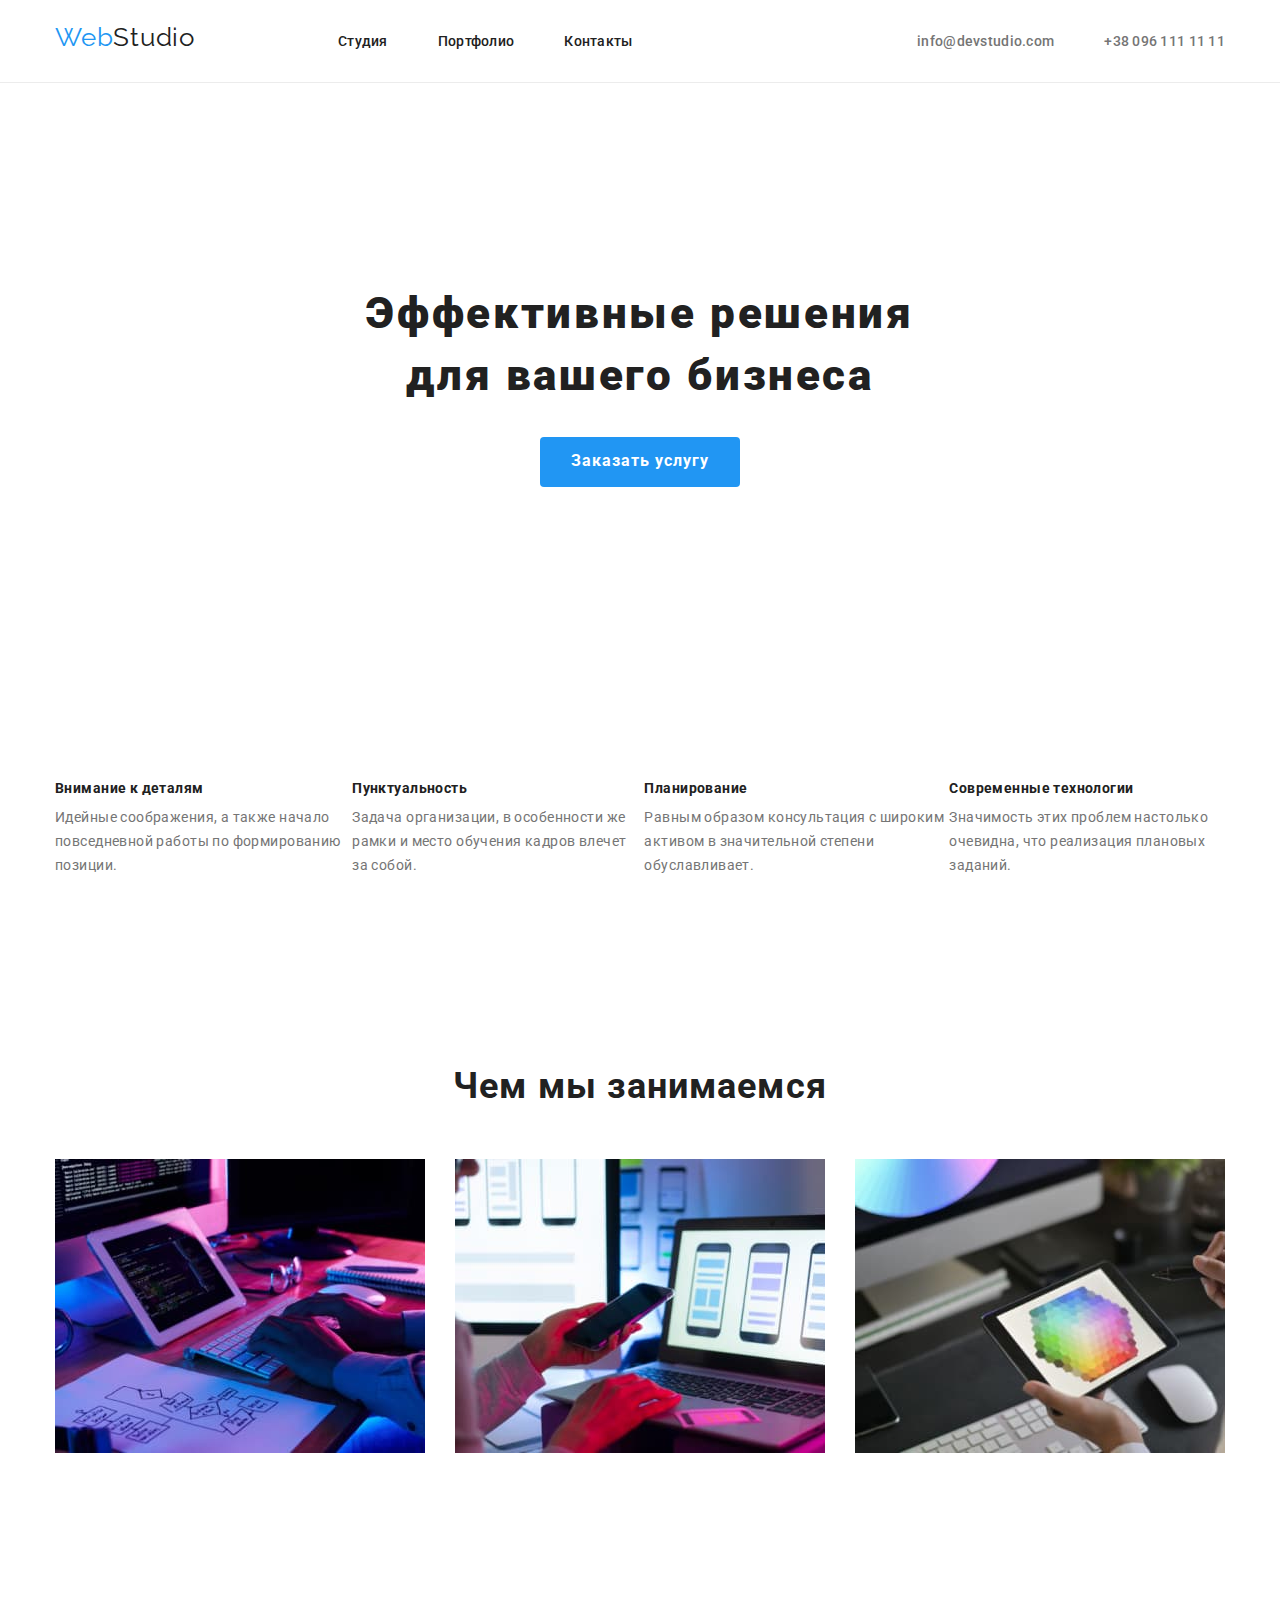
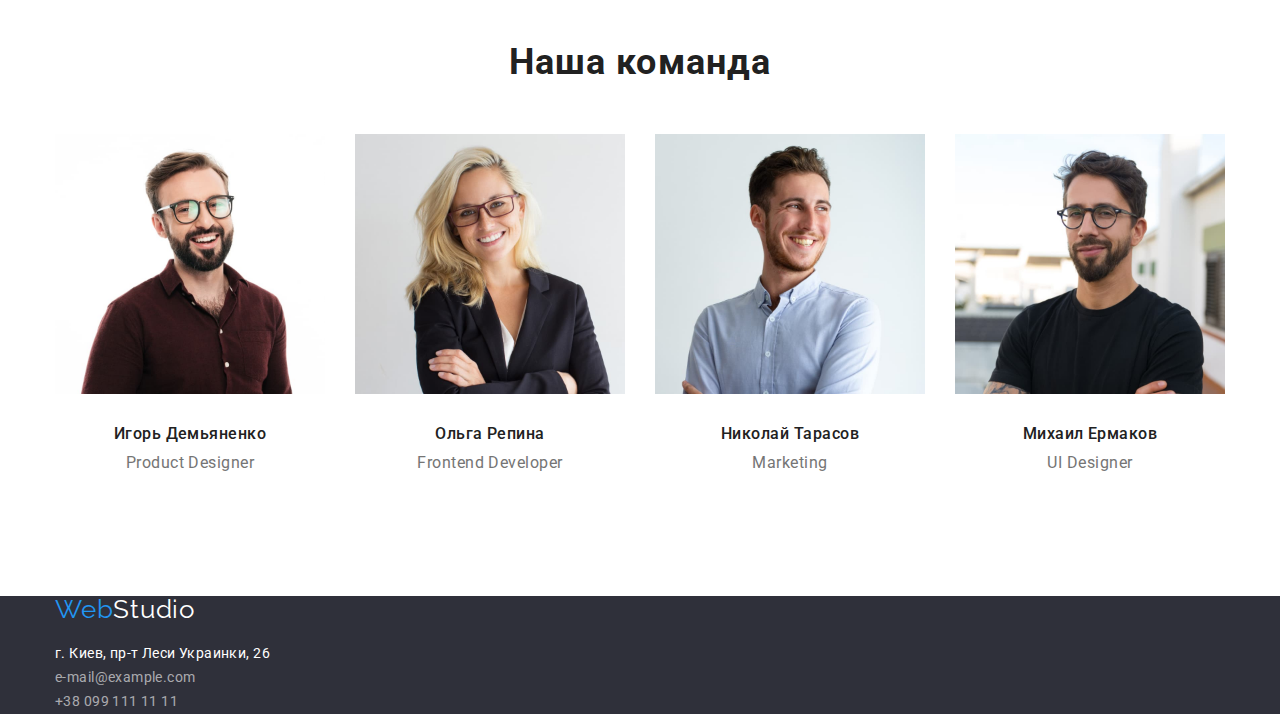
==== commit 4f229ad6: "Update index.html" ====
--- a/index.html
+++ b/index.html
@@ -40,115 +40,107 @@
     <!-- main -->
     <main>
     <!-- hero -->
-        <section class="section">
-            <h1 class="hero-title">Эффективные решения <br> для вашего бизнеса</h1>
-            <button type="button" class="button">Заказать услугу</button>
+        <section class="section-hero">
+            <div class="container">
+                <h1 class="hero-title">Эффективные решения <br> для вашего бизнеса</h1>
+                <button type="button" class="button">Заказать услугу</button>
+            </div>
         </section>
         <!-- experience -->
         <section class="section">
             <div class="container">    
                 <ul class="experience-list">
-                    <div class="experience-item">    
-                        <li>
-                            <h2 class="experience-title">Внимание к деталям</h2>
-                            <p class="experience-text">Идейные соображения, а также начало повседневной работы по формированию позиции.</p>
-                        </li>
-                    </div>
-                    <div class="experience-item">
-                        <li>
-                            <h2 class="experience-title">Пунктуальность</h2>
-                            <p class="experience-text">Задача организации, в особенности же рамки и место обучения кадров влечет за собой.</p>
-                        </li>
-                    </div>
-                    <div class="experience-item">
-                        <li>
-                            <h2 class="experience-title">Планирование</h2>
-                            <p class="experience-text">Равным образом консультация с широким активом в значительной степени обуславливает.</p>
-                        </li>
-                    </div>
-                    <div class="experience-item">
-                        <li>
-                            <h2 class="experience-title">Современные технологии</h2>
-                            <p class="experience-text">Значимость этих проблем настолько очевидна, что реализация плановых заданий.</p>
-                        </li>
-                    </div>
+                    <li>
+                        <h2 class="experience-title">Внимание к деталям</h2>
+                        <p class="experience-text">Идейные соображения, а также начало повседневной работы по формированию позиции.</p>
+                    </li>
+                    
+                    <li>
+                        <h2 class="experience-title">Пунктуальность</h2>
+                        <p class="experience-text">Задача организации, в особенности же рамки и место обучения кадров влечет за собой.</p>
+                    </li>
+                    
+                    <li>
+                        <h2 class="experience-title">Планирование</h2>
+                        <p class="experience-text">Равным образом консультация с широким активом в значительной степени обуславливает.</p>
+                    </li>
+                    
+                    <li>
+                        <h2 class="experience-title">Современные технологии</h2>
+                        <p class="experience-text">Значимость этих проблем настолько очевидна, что реализация плановых заданий.</p>
+                    </li>
                 </ul>
             </div>
         </section>
         <section class="section">                
-            <h2 class="activity-title">Чем мы занимаемся</h2>
-            <div class="container">    
+            <div class="container">
+                <h2 class="activity-title">Чем мы занимаемся</h2>
                 <ul class="activity-list">
-                    <div class="activity-item">
-                        <li>
-                            <img src="./images/box-1.jpg" alt="Разработчик набирает код" width="370">
-                        </li>
-                    </div>
+                    <li>
+                        <img src="./images/box-1.jpg" alt="Разработчик набирает код" width="370">
+                    </li>
                     
-                    <div class="activity-item">
-                        <li>
-                            <img src="./images/box-2.jpg" alt="Дизайнер выбирает внешний вид страницы" width="370">
-                        </li>
-                    </div>
-                    
-                    <div class="activity-item">
-                        <li>
-                            <img src="./images/box-3.jpg" alt="Дизайнер выбирает подходящий цвет" width="370">
-                        </li>
-                    </div>
+                    <li>
+                        <img src="./images/box-2.jpg" alt="Дизайнер выбирает внешний вид страницы" width="370">
+                    </li>
+
+                    <li>
+                        <img src="./images/box-3.jpg" alt="Дизайнер выбирает подходящий цвет" width="370">
+                    </li>
                 </ul>
             </div>
         </section>
         <!-- our team -->
         <section class="section">
-            <h2 class="team-header">Наша команда</h2>
-            <div class="container">    
-                <ul class="team-list">
-                    <div class="team-item">    
-                        <li>
-                            <img src="./images/igor-demyanenko.jpg" alt="Член команды Игорь Демьяненко" width="270">
+            <div class="container"> 
+                <h2 class="team-header">Наша команда</h2>
+                <ul class="team-list">    
+                    <li>
+                        <img src="./images/igor-demyanenko.jpg" alt="Член команды Игорь Демьяненко" width="270">
+                        <div class="team-text">
                             <h3 class="employee">Игорь Демьяненко</h3>
                             <p class="speciality">Product Designer</p>
-                        </li>
-                    </div>
-                    <div class="team-item">    
-                        <li>
-                            <img src="./images/olga-repina.jpg" alt="Член команды Ольга Репина" width="270">
+                        </div>
+                    </li>
+                    
+                    <li>
+                        <img src="./images/olga-repina.jpg" alt="Член команды Ольга Репина" width="270">
+                        <div class="team-text">
                             <h3 class="employee">Ольга Репина</h3>
                             <p class="speciality">Frontend Developer</p>
-                        </li>
-                    </div>
-                    <div class="team-item">    
-                        <li>
-                            <img src="./images/nikolay-tarasov.jpg" alt="Член команды Николай Тарасов" width="270">
+                        </div>
+                    </li>
+                        
+                    <li>
+                        <img src="./images/nikolay-tarasov.jpg" alt="Член команды Николай Тарасов" width="270">
+                        <div class="team-text">
                             <h3 class="employee">Николай Тарасов</h3>
                             <p class="speciality">Marketing</p>
-                        </li>
-                    </div>
-                    <div class="team-item">    
-                        <li>
-                            <img src="./images/mihail-ermakov.jpg" alt="Член команды Михаил Ермаков" width="270">
+                        </div>
+                    </li>
+    
+                    <li>
+                        <img src="./images/mihail-ermakov.jpg" alt="Член команды Михаил Ермаков" width="270">
+                        <div class="team-text">
                             <h3 class="employee">Михаил Ермаков</h3>
                             <p class="speciality">UI Designer</p>
-                        </li>
-                    </div>    
+                        </div>
+                    </li>    
                 </ul>
             </div>
         </section>
     </main>
     <!-- footer -->
     <footer class="page-footer">
-        <div class="container"> 
-            <div class="container-footer">  
-                <a href=""class="footer-logo"><span>Web</span>Studio</a>
-                <address>
-                    <ul class="contact-list">
-                        <li><a href="" class="address-item">г. Киев, пр-т Леси Украинки, 26</a></li>
-                        <li><a href="mailto:" class="email-item">e-mail@example.com</a></li>
-                        <li><a href="tel:+380991111111" class="tel-item">+38 099 111 11 11</a></li>
-                    </ul>
-                </address>
-            </div>
+        <div class="container">   
+            <a href=""class="footer-logo"><span>Web</span>Studio</a>
+            <address>
+                <ul class="contact-list">
+                    <li><a href="" class="address-item">г. Киев, пр-т Леси Украинки, 26</a></li>
+                    <li><a href="mailto:" class="email-item">e-mail@example.com</a></li>
+                    <li><a href="tel:+380991111111" class="tel-item">+38 099 111 11 11</a></li>
+                </ul>
+            </address>
         </div>
     </footer>
 
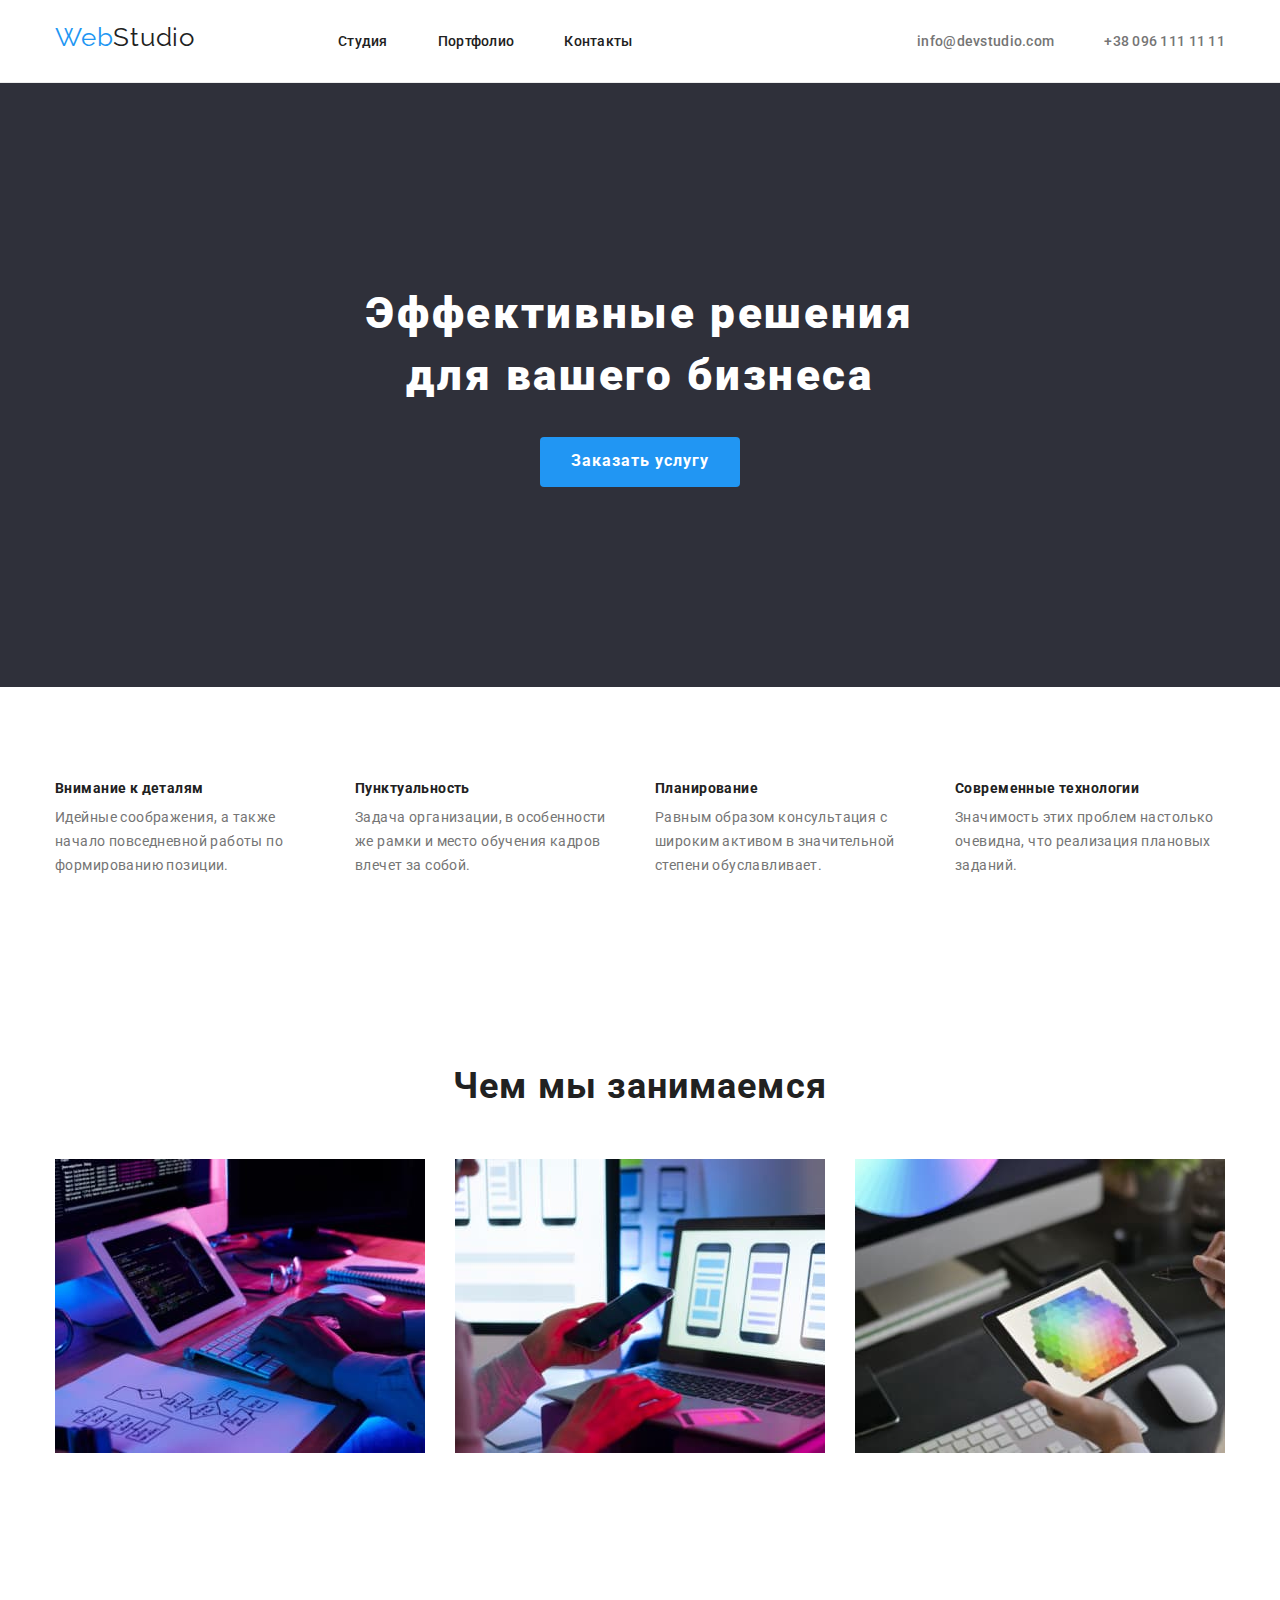
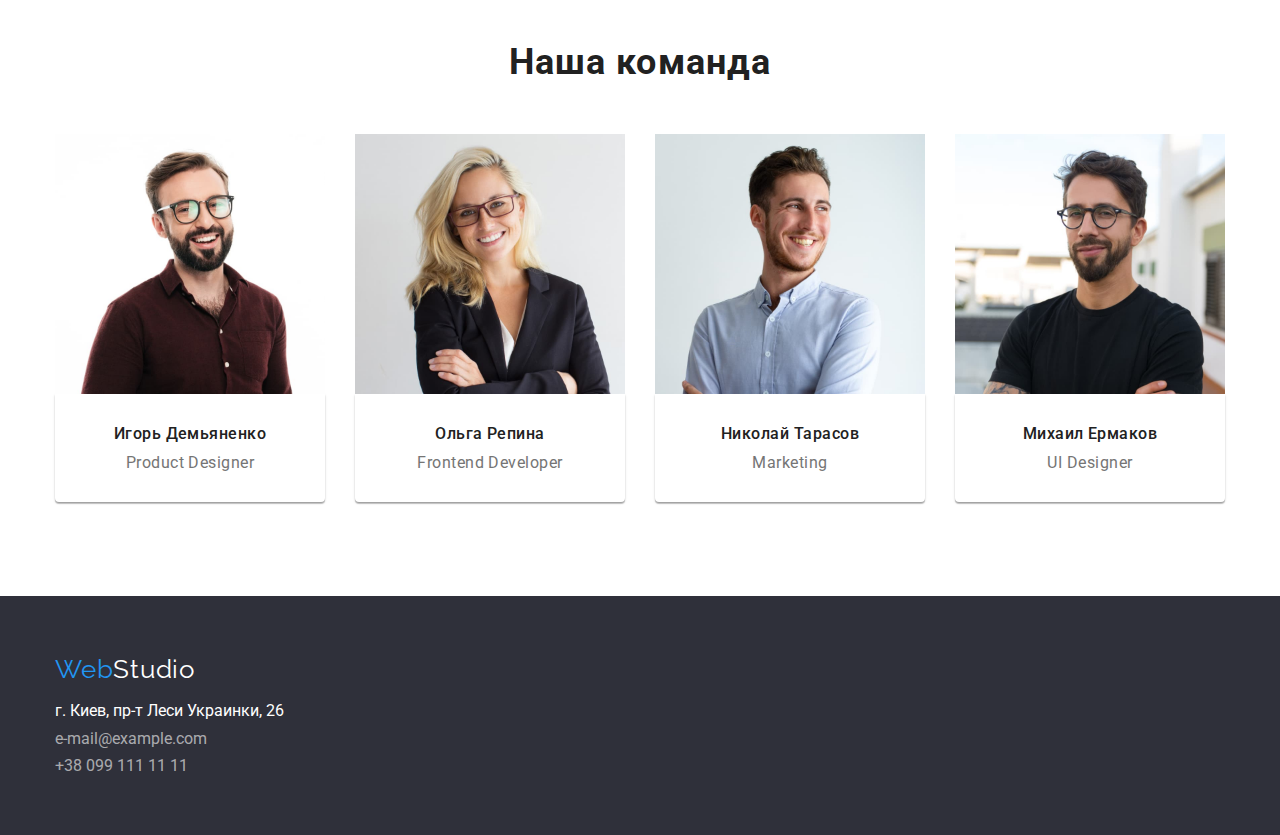
==== commit 1a594136: "Update index.html" ====
--- a/index.html
+++ b/index.html
@@ -133,7 +133,7 @@
     <!-- footer -->
     <footer class="page-footer">
         <div class="container">   
-            <a href=""class="footer-logo"><span>Web</span>Studio</a>
+            <a href="" class="footer-logo"><span>Web</span>Studio</a>
             <address>
                 <ul class="contact-list">
                     <li><a href="" class="address-item">г. Киев, пр-т Леси Украинки, 26</a></li>
--- a/css/styles.css
+++ b/css/styles.css
@@ -32,6 +32,8 @@
 
 img {
   display: block;
+  width: 100%;
+  height: auto;
 }
 
 /* header */
@@ -69,8 +71,8 @@
 
 /* logo */
 .logo {
-  margin-top: 24px;
-  margin-bottom: 25px;
+  padding-top: 24px;
+  padding-bottom: 25px;
 }
 
 .logo,
@@ -121,13 +123,19 @@
   padding-bottom: 94px;
 }
 
+.section-hero {
+  padding-top: 200px;
+  padding-bottom: 200px;
+  background-color: var(--bg-hero-color);
+}
+
 .hero-title {
   font-weight: 900;
   font-size: 44px;
   line-height: 1.4;
   letter-spacing: 0.06em;
   text-align: center;
-  margin-top: 200px;
+  color: #ffffff;
 }
 
 .button {
@@ -135,7 +143,6 @@
   margin-top: 30px;
   margin-left: auto;
   margin-right: auto;
-  margin-bottom: 200px;
   font-weight: bold;
   font-size: 16px;
   line-height: 1.9;
@@ -152,14 +159,15 @@
 /* experience */
 .experience-list {
   display: flex;
-  flex-direction: row;
   justify-content: space-between;
-  /* flex-wrap: wrap; */
-  /* flex-basis: calc(100% / 4); */
-}
-.experience-item {
+  flex-wrap: wrap;
+  flex-basis: calc(100% / 4);
+}
+
+.experience-list > li {
   width: 270px;
 }
+
 .experience-title {
   font-weight: bold;
   font-size: 14px;
@@ -179,8 +187,12 @@
 /* activity */
 .activity-list {
   display: flex;
-  flex-direction: row;
-  justify-content: space-between;
+  margin-left: -30px;
+}
+
+.activity-list > li {
+  flex-basis: calc(100% / 3 -30px);
+  margin-left: 30px;
 }
 
 .activity-title {
@@ -204,11 +216,17 @@
 
 .team-list {
   display: flex;
-  flex-direction: row;
-  justify-content: space-between;
-}
-
-.team-item {
+  margin-left: -30px;
+}
+
+.team-list > li {
+  flex-basis: calc(100% / 4 - 30px);
+  margin-left: 30px;
+}
+
+.team-text {
+  padding-top: 30px;
+  padding-bottom: 30px;
   background: #ffffff;
   box-shadow: 0px 1px 3px rgba(0, 0, 0, 0.12), 0px 1px 1px rgba(0, 0, 0, 0.14),
     0px 2px 1px rgba(0, 0, 0, 0.2);
@@ -225,41 +243,45 @@
 
 .employee {
   font-weight: 500;
-  margin-top: 30px;
+  /* margin-top: 30px; */
   margin-bottom: 10px;
   color: var(--color-of-headers);
 }
 
 .speciality {
-  margin-bottom: 30px;
+  /* margin-bottom: 30px; */
   color: var(--text-color);
 }
 
 /* footer */
 .page-footer {
+  padding-top: 60px;
+  padding-bottom: 60px;
   background-color: var(--footer-color);
 }
 
 .container-footer {
   display: block;
-  padding-top: 60px;
-  padding-bottom: 60px;
 }
 
 .footer-logo {
   display: block;
   color: #ffffff;
-}
-
-.contact-list {
-  margin-top: 20px;
-}
-
-.contact-list a {
+  margin-bottom: 20px;
+}
+
+.contact-list > a {
   font-size: 14px;
   line-height: 1.7;
   letter-spacing: 0.03em;
-  text-decoration: none;
+}
+
+.contact-list > li {
+  margin-bottom: 9px;
+}
+
+.contact-list > li:last-child {
+  margin-bottom: 0;
 }
 
 .logo:hover,
@@ -284,10 +306,16 @@
   color: #ffffff;
 }
 
+/* .address-item,
+.email-item {
+  margin-bottom: 9px;
+} */
+
 .address-item,
 .email-item,
 .tel-item {
   font-style: initial;
+  text-decoration: none;
 }
 
 .email-item,
@@ -295,6 +323,10 @@
   color: rgba(255, 255, 255, 0.6);
 }
 
+/* .tel-item {
+  margin-bottom: 0;
+} */
+
 /* portfolio */
 .completed-work {
   visibility: hidden;
@@ -305,6 +337,7 @@
   justify-content: space-between;
   margin-left: auto;
   margin-right: auto;
+  margin-bottom: 50px;
   width: 611px;
 }
 
@@ -318,7 +351,6 @@
   border: none;
   padding: 6px 22px 6px 22px;
   border-radius: 4px;
-  margin-bottom: 50px;
   box-shadow: none;
   cursor: pointer;
 }
@@ -344,6 +376,11 @@
   margin-bottom: 30px;
 }
 
+.card-item > a {
+  display: block;
+  text-decoration: none;
+}
+
 .card-title {
   font-weight: bold;
   font-size: 18px;
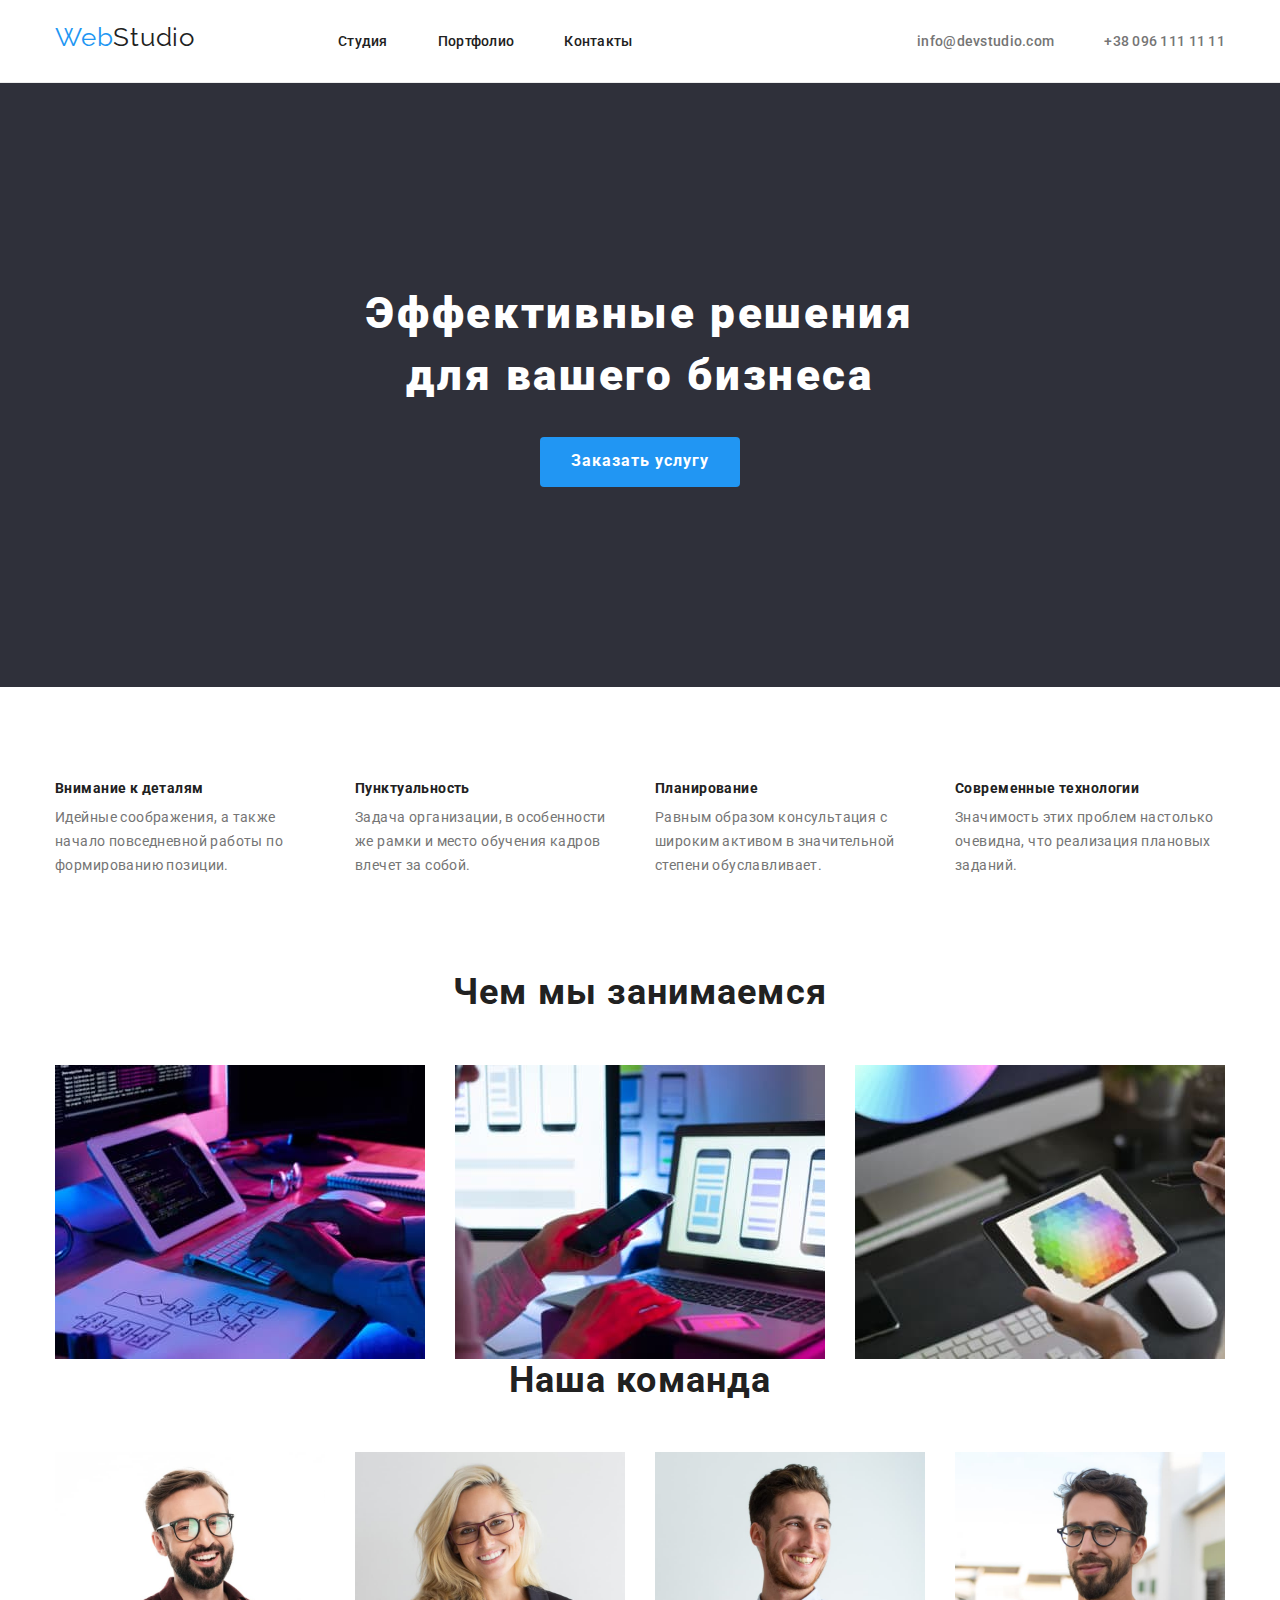
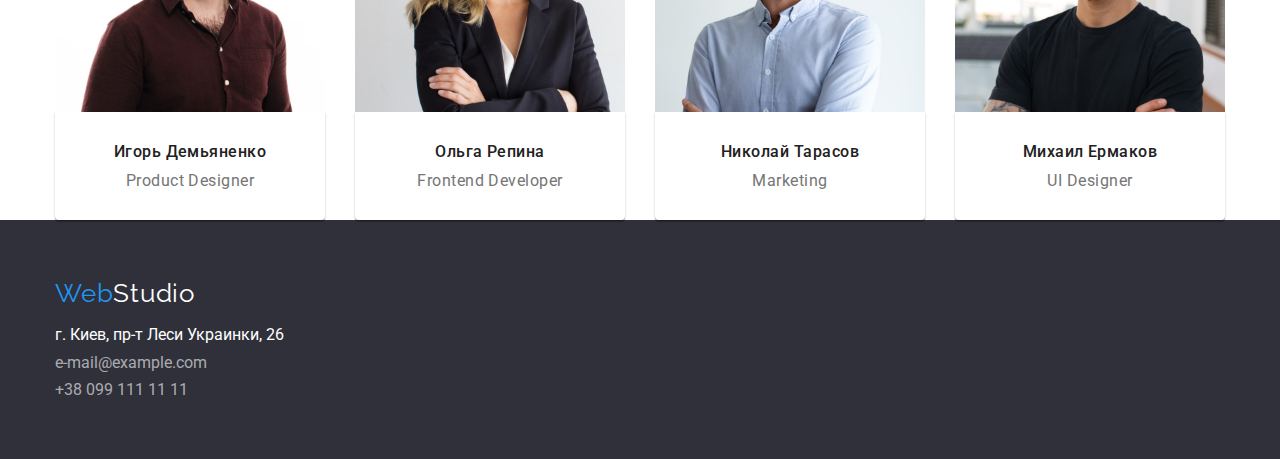
==== commit f8a71eac: "Update index.html" ====
--- a/index.html
+++ b/index.html
@@ -18,7 +18,7 @@
     <header class="page-header">
         <div class="container"> 
             <div class="container-hedear">
-                <a href="" class="logo"><span>Web</span>Studio</a>
+                <a href="./index.html" class="logo"><span>Web</span>Studio</a>
                 <div class="container-nav">
                     <ul class="site-nav">
                         <li><a href="./index.html">Студия</a></li>
@@ -72,7 +72,7 @@
                 </ul>
             </div>
         </section>
-        <section class="section">                
+        <section class="section-activity">                
             <div class="container">
                 <h2 class="activity-title">Чем мы занимаемся</h2>
                 <ul class="activity-list">
@@ -91,7 +91,7 @@
             </div>
         </section>
         <!-- our team -->
-        <section class="section">
+        <section class="section-team">
             <div class="container"> 
                 <h2 class="team-header">Наша команда</h2>
                 <ul class="team-list">    
@@ -133,7 +133,7 @@
     <!-- footer -->
     <footer class="page-footer">
         <div class="container">   
-            <a href="" class="footer-logo"><span>Web</span>Studio</a>
+            <a href="./index.html" class="footer-logo"><span>Web</span>Studio</a>
             <address>
                 <ul class="contact-list">
                     <li><a href="" class="address-item">г. Киев, пр-т Леси Украинки, 26</a></li>
